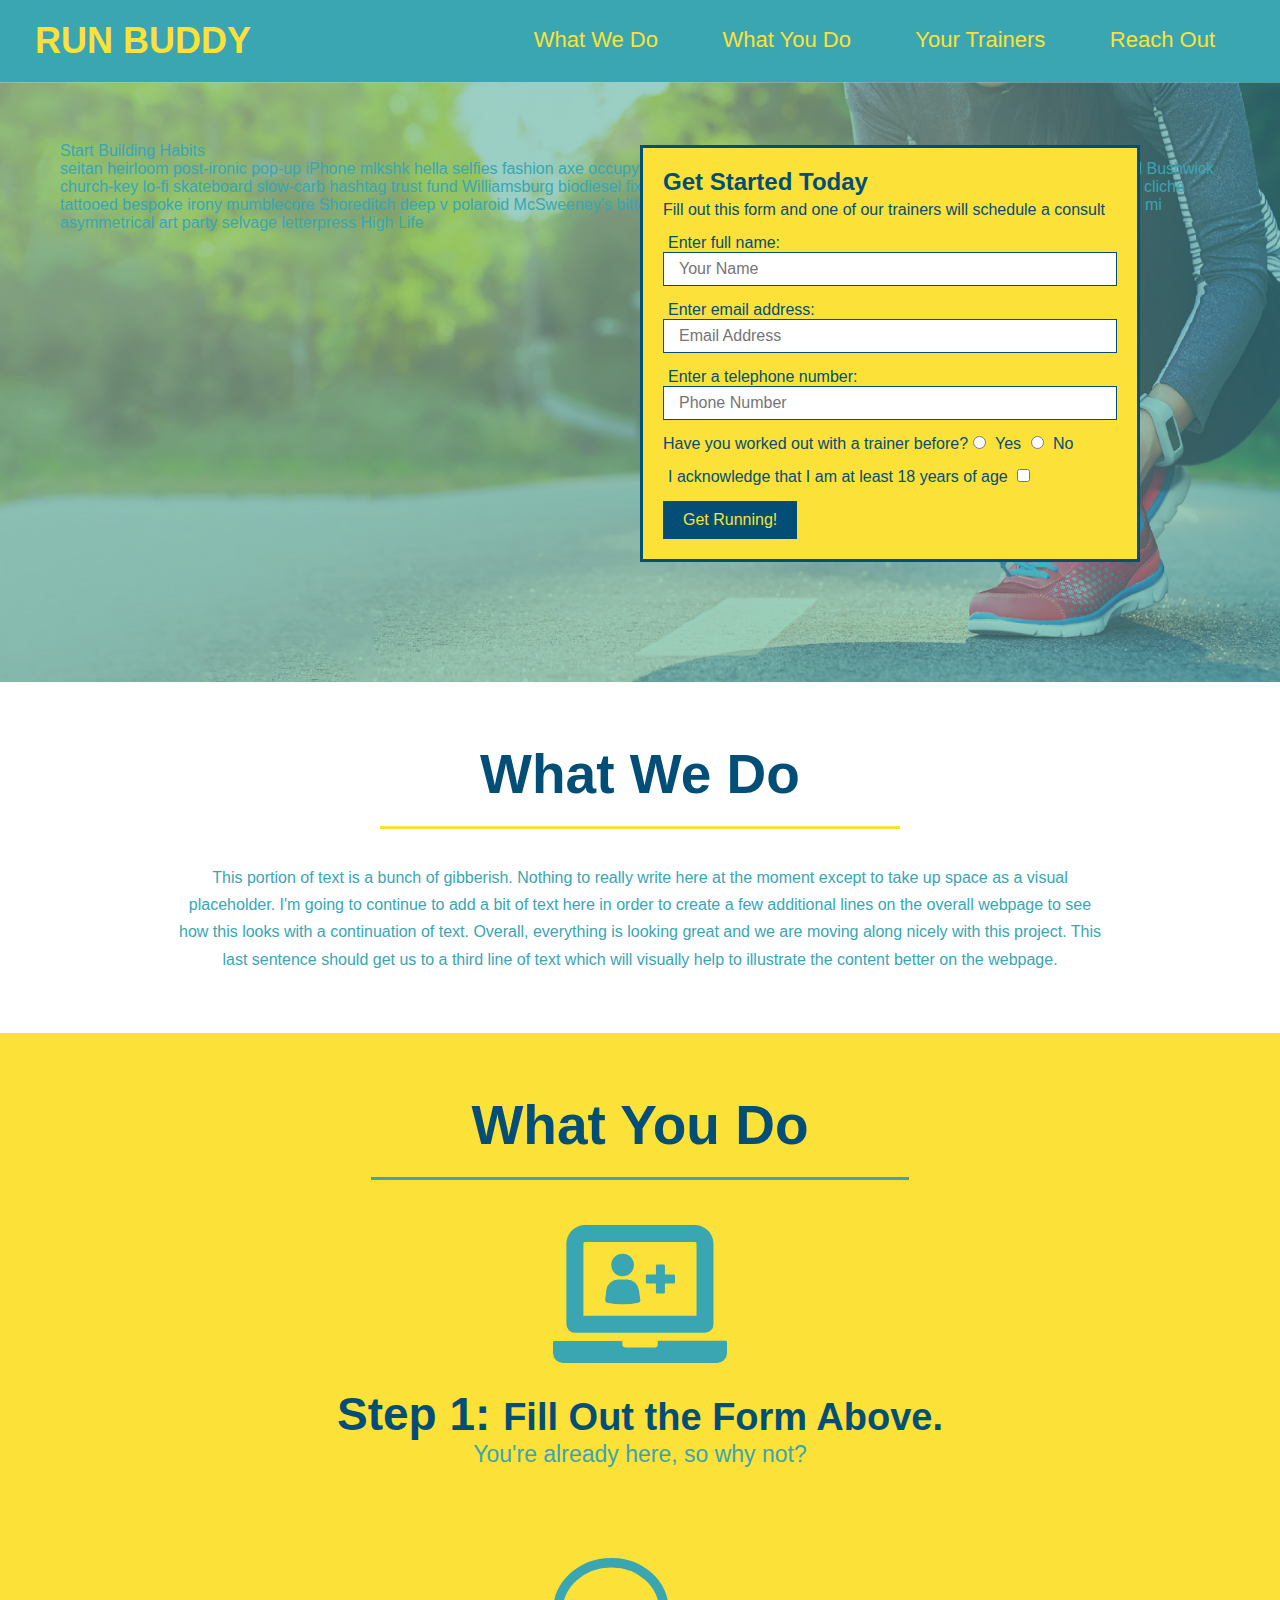
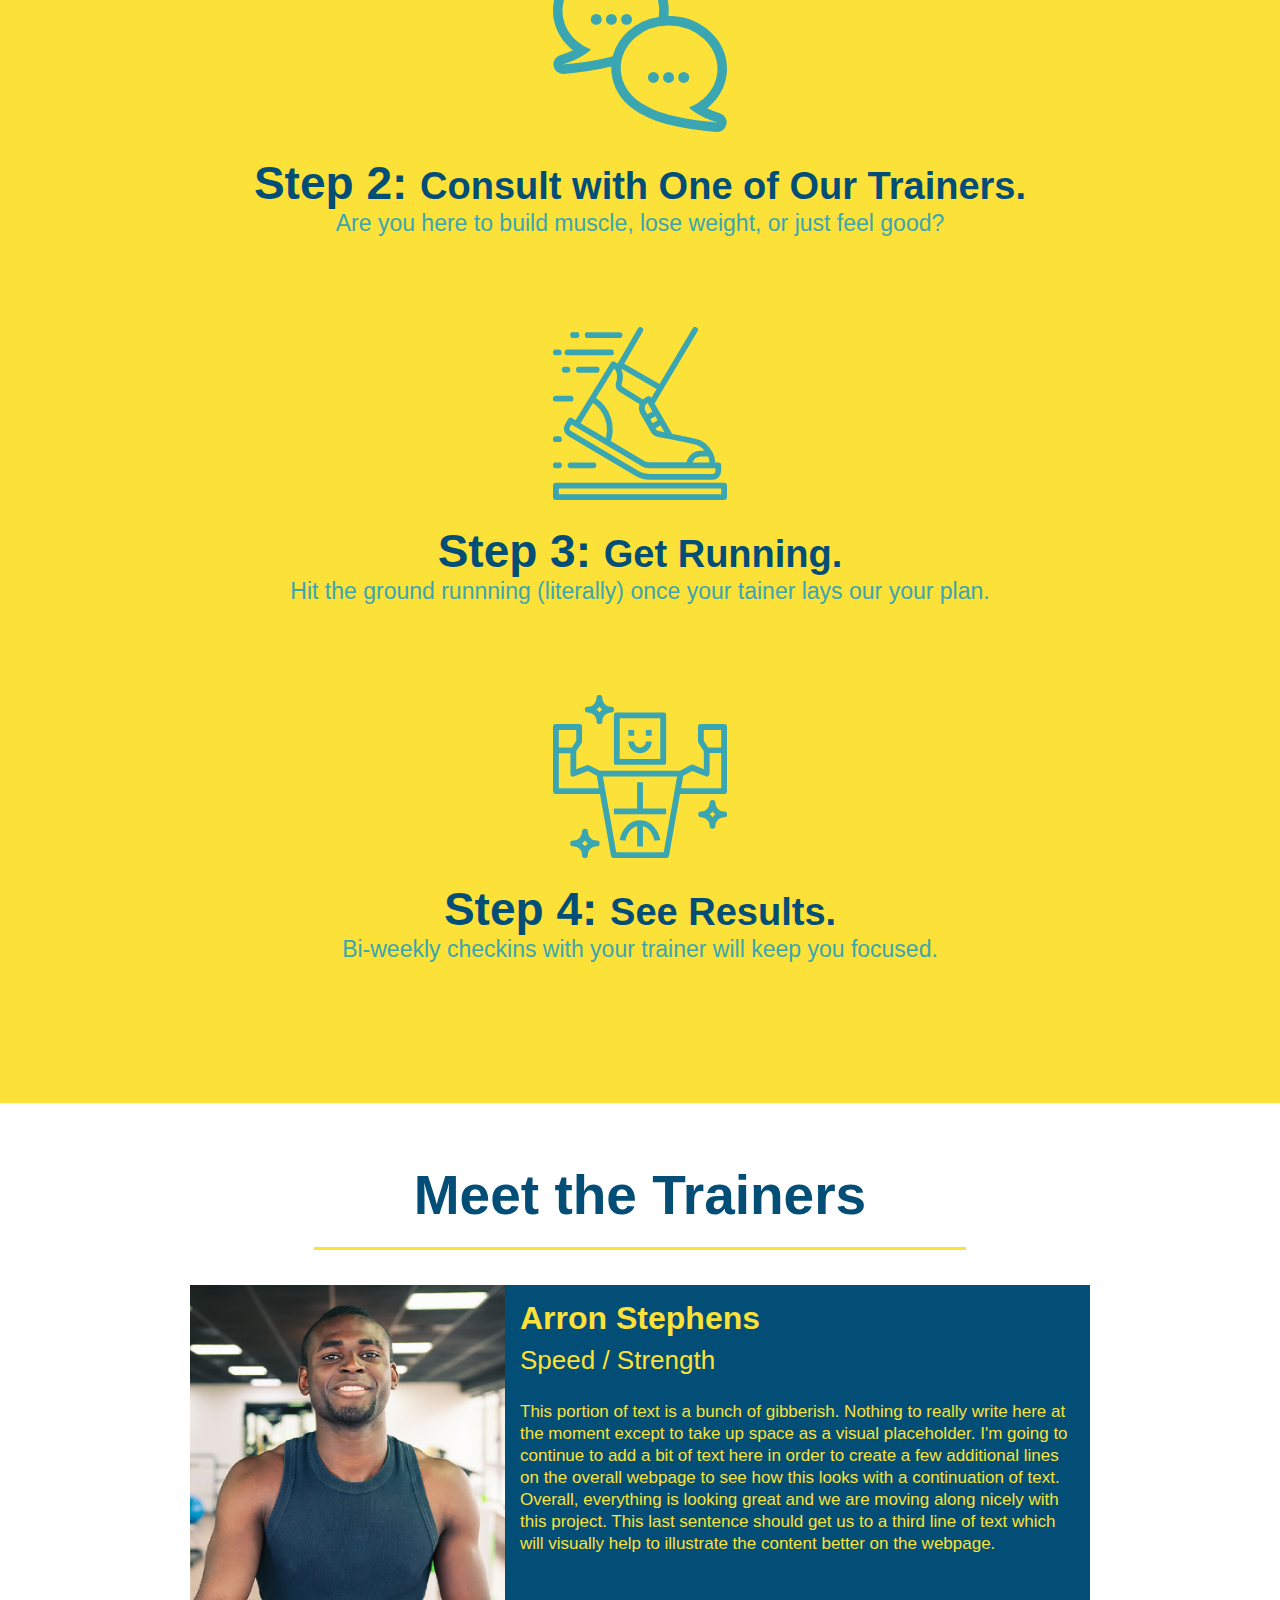
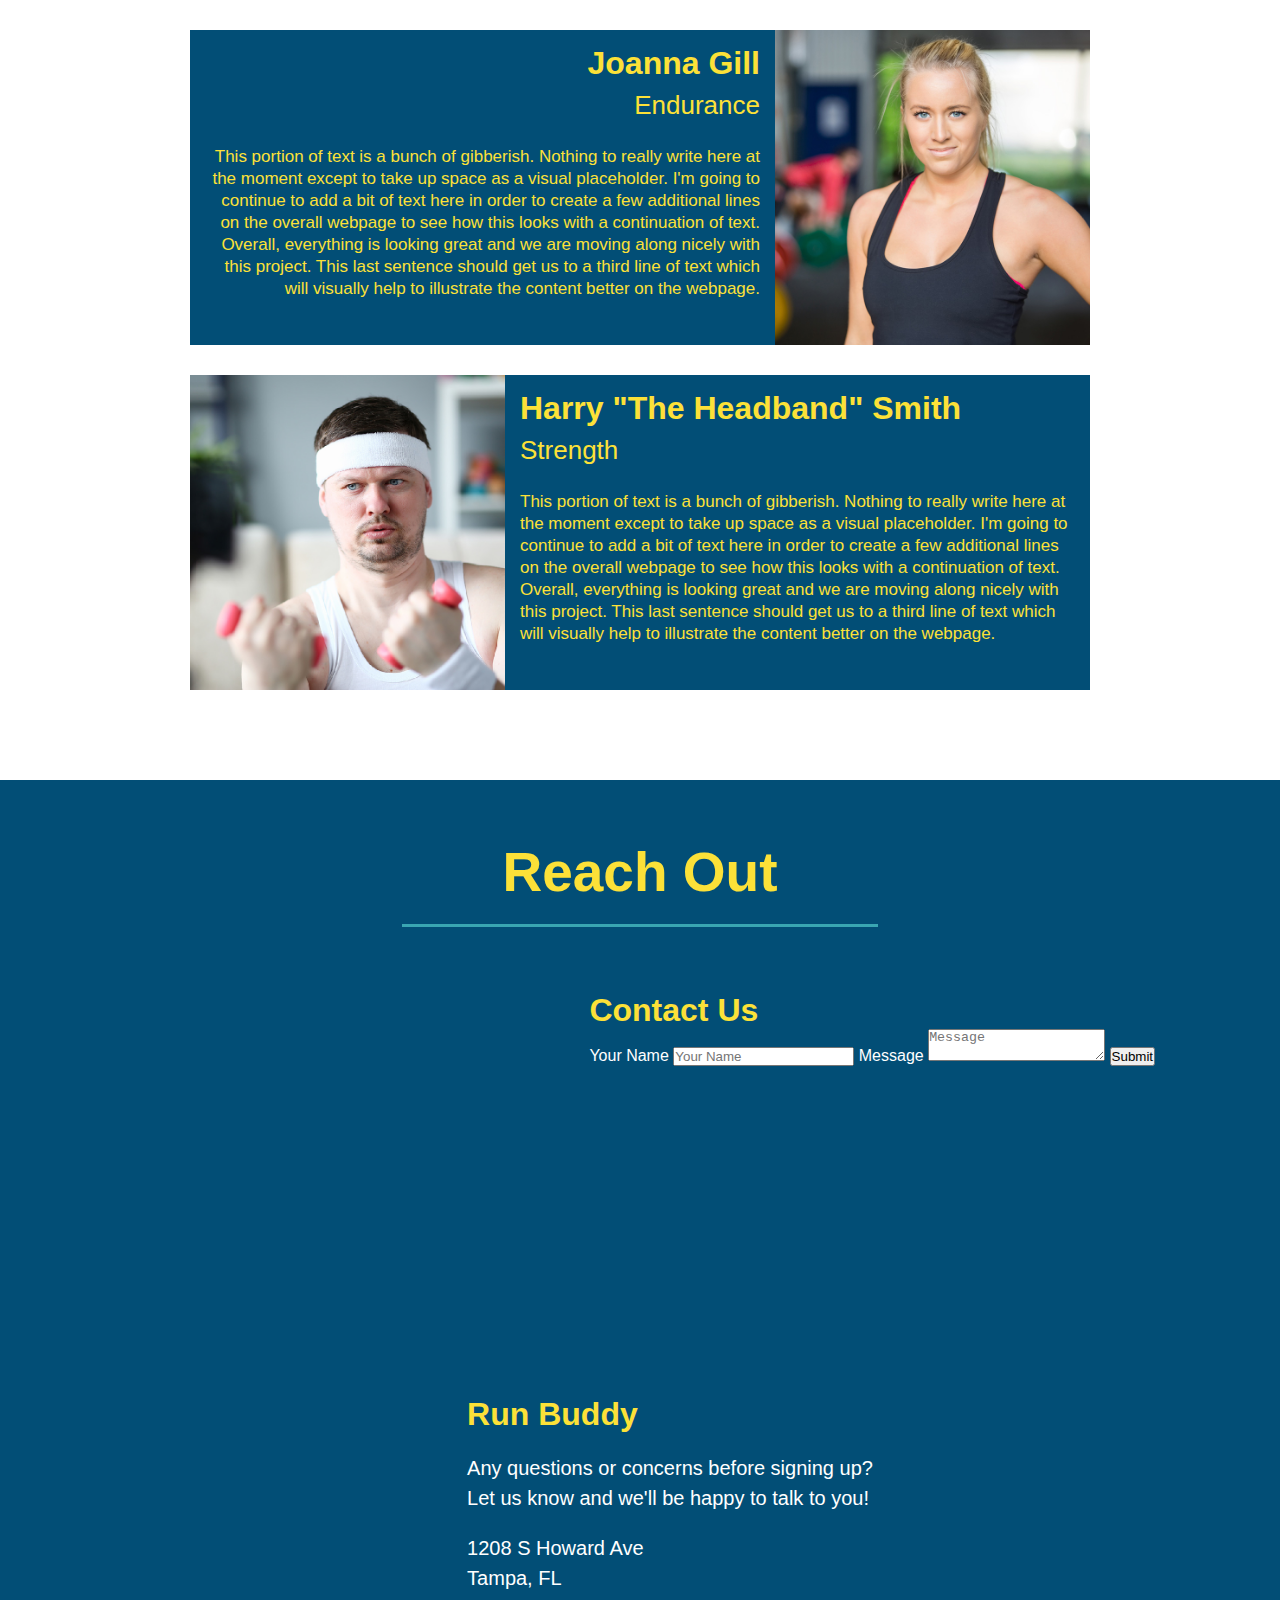
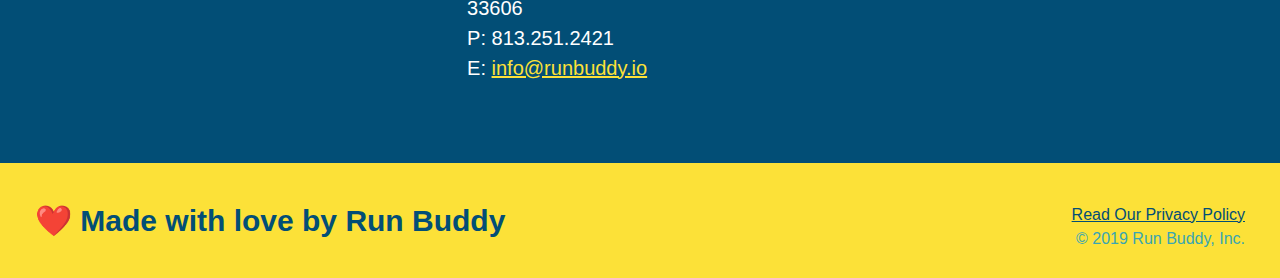
==== index.html @ be16a661 "add contact form" ====
<!DOCTYPE html>
<html lang="en">
 
<head>
    <meta charset="UTF-8"/>
    <title>Run Buddy</title>
    <link rel="stylesheet" href="./assets/css/style.css"/>
</head>
    
<body>
    <!-- navigation -->
    <header>    
        <h1>
            <a href="/">RUN BUDDY</a>
        </h1>
        <nav>
            <!-- Unordered list element -->
            <ul>
                <!-- List item element-->
                <li>
                    <!-- Anchor element-->
                    <a href="#what-we-do">What We Do</a>
                </li>
                <li>
                    <a href="#what-you-do">What You Do</a>
                </li>
                <li>
                    <a href="#your-trainers">Your Trainers</a>
                </li>
                <li>
                    <a href="#reach-out">Reach Out</a>
                </li>
            </ul>
        </nav>
    </header>

    <!-- hero/jumbotron -->
    <section class="hero">
        <div class="hero-cta"
        <h2>Start Building Habits</h2>
        <p>seitan heirloom post-ironic pop-up iPhone mlkshk hella selfies fashion axe occupy readymade put a bird on it messenger bag Wes Anderson Schlitz plaid Bushwick church-key lo-fi skateboard slow-carb hashtag trust fund Williamsburg biodiesel fixie farm-to-table 8-bit banjo XOXO Banksy chillwave bicycle rights retro cliche tattooed bespoke irony mumblecore Shoreditch deep v polaroid McSweeney's bitters cray gentrify tofu Marfa you probably haven't heard of them yr banh mi asymmetrical art party selvage letterpress High Life
        </p>
        </div>
        <div class="hero-form">
            <h3>Get Started Today</h3>
            <p>Fill out this form and one of our trainers will schedule a consult</p>
        <!-- Add form element-->
        <form>
            <label for="name">Enter full name:</label>
            <input type="text" placeholder="Your Name" name="name" id="name" class="form-input"/>
            <label for="email">Enter email address:</label>
            <input type="email" placeholder="Email Address" name="email" id="email" class="form-input"/>
            <label for="phone">Enter a telephone number:</label>
            <input type="tel" placeholder="Phone Number" name="phone" id="phone" class="form-input"/>
            <p>
                Have you worked out with a trainer before?
                <input type="radio" name="trainer-confirm" id="trainer-yes" />
                <label for="trainer-yes">Yes</label>
                <input type="radio" name="trainer-confirm" id="trainer-no" />
                <label for="trainer-no">No</label> 
            </p>
            <p>
                <label for="checkbox" >
                I acknowledge that I am at least 18 years of age
                </label>
                <input type="checkbox" name="age-confirm" id="checkbox" />
            </p>
            <button type="submit">
                Get Running!
            </button>
        </form>
        </div>
    </section>
    <!-- end hero -->

    <!-- "what we do" section -->
    <section id="what-we-do" class="intro">
        <h2 class="section-title primary-border">What We Do</h2>
        <p>
            This portion of text is a bunch of gibberish. Nothing to really write here at the moment except to take up space as a visual placeholder. I'm going to continue to add a bit of text here in order to create a few additional lines on the overall webpage to see how this looks with a continuation of text. Overall, everything is looking great and we are moving along nicely with this project. This last sentence should get us to a third line of text which will visually help to illustrate the content better on the webpage.
        </p>
    </section>

    <!-- "what you do" section-->
    <section id="what-you-do" class="steps">
        <h2 class="section-title secondary-border">What You Do</h2>

        <div>
            <img src="./assets/images/step-1.svg" alt="" />
            <h3>Step 1: <span>Fill Out the Form Above.</span></h3>
            <p>You're already here, so why not?</p>
        </div>

        <div>
            <img src="./assets/images/step-2.svg" alt="" />
            <h3>Step 2: <span>Consult with One of Our Trainers.</span></h3>
            <p>Are you here to build muscle, lose weight, or just feel good?</p> 
        </div>

        <div>
            <img src="./assets/images/step-3.svg" alt="" />
            <h3>Step 3: <span>Get Running.</span></h3>
            <p>Hit the ground runnning (literally) once your tainer lays our your plan.</p>
        </div>

        <div>
            <img src="./assets/images/step-4.svg" alt="" />
            <h3>Step 4: <span>See Results.</span></h3>
            <p>Bi-weekly checkins with your trainer will keep you focused.</p>
        </div>
    </section>

    <!-- "meet the trainers" section-->
    <section id="your-trainers" class="trainers">
        <h2 class="section-title primary-border">Meet the Trainers</h2>
    <!-- trainer 1 bio -->
        <article class="trainer">
            <img src="./assets/images/trainer-1.jpg" alt="Arron Stephens in his workout clothes, ready to pump iron" />
            <div class="trainer-bio text-left">
                <h3>Arron Stephens</h3>
                <h4>Speed / Strength</h4>
                <p>
                    This portion of text is a bunch of gibberish. Nothing to really write here at the moment except to take up space as a visual placeholder. I'm going to continue to add a bit of text here in order to create a few additional lines on the overall webpage to see how this looks with a continuation of text. Overall, everything is looking great and we are moving along nicely with this project. This last sentence should get us to a third line of text which will visually help to illustrate the content better on the webpage. 
                </p>
            </div>
        </article>

    <!-- trainer 2 bio -->
        <article class="trainer">
            <div class="trainer-bio text-right">
                <h3>Joanna Gill</h3>
                <h4>Endurance</h4>
                <p> This portion of text is a bunch of gibberish. Nothing to really write here at the moment except to take up space as a visual placeholder. I'm going to continue to add a bit of text here in order to create a few additional lines on the overall webpage to see how this looks with a continuation of text. Overall, everything is looking great and we are moving along nicely with this project. This last sentence should get us to a third line of text which will visually help to illustrate the content better on the webpage.</p>
            </div>
            <img src="./assets/images/trainer-2.jpg">
        </article>

    <!-- trainer 3 bio -->
        <article class="trainer">
            <img src="./assets/images/trainer-3.jpg" alt="Harry Smith wearing a handband and lifting comically small weights">
            <div class="trainer-bio text-left">
                <h3>Harry "The Headband" Smith</h3>
                <h4>Strength</h4>
                <p> This portion of text is a bunch of gibberish. Nothing to really write here at the moment except to take up space as a visual placeholder. I'm going to continue to add a bit of text here in order to create a few additional lines on the overall webpage to see how this looks with a continuation of text. Overall, everything is looking great and we are moving along nicely with this project. This last sentence should get us to a third line of text which will visually help to illustrate the content better on the webpage.</p>
            </div>
        </article>
    </section>

    <!-- "reach out" section-->
    <section id="reach-out" class="contact">
        <h2 class="section-title secondary-border">Reach Out</h2>
        <div class="contact-info">
            <iframe src="https://www.google.com/maps/embed?pb=!1m18!1m12!1m3!1d3525.0338496891472!2d-82.48504048459861!3d27.931607522206672!2m3!1f0!2f0!3f0!3m2!1i1024!2i768!4f13.1!3m3!1m2!1s0x88c2c36776c70529%3A0xa227de3eb98b5024!2sBern&#39;s%20Steak%20House!5e0!3m2!1sen!2sus!4v1646258053526!5m2!1sen!2sus"
            style="border:0;"
            allowfullscreen=""
            loading="lazy">
            </iframe>
        <div class="contact-form"> 
            <h3>Contact Us</h3>
            <form>
                <label for="contact-name">Your Name</label>
                <input type="text" id="contact-name" placeholder="Your Name" />

                <label for="contact-message"> Message</label>
                <textarea id="contact-message" placeholder="Message"></textarea>

                <button type="submit">Submit</button>
            </form>
        </div>
            <div>
                <h3>Run Buddy</h3>
                <p>
                Any questions or concerns before signing up?
                 <br />
                Let us know and we'll be happy to talk to you!
                </p>
                <address>
                1208 S Howard Ave <br />
                Tampa, FL <br />
                33606 <br />
                P: 813.251.2421 <br />
                E: <a href="mailto:info@runbuddy.io">info@runbuddy.io</a>
                </address>
            </div>
        </div>
    </section>

    <!-- footer -->
    <footer>
        <h2>❤️ Made with love by Run Buddy</h2>
        <div>
            <a href="./privacy-policy.html"> Read Our Privacy Policy</a><br />
            &copy; 2019 Run Buddy, Inc.
        </div>
    </footer> 
</body>

</html>
---- assets/css/style.css ----
* {
    margin: 0;
    padding: 0;
    box-sizing: border-box;
}

body {
    /* more on this crazy alphanumerical value in a minute! */
    color: #39a6b2;
    font-family: Helvetica, Arial, sans-serif;
  }

  /* apply styles to <header> */
header {
    padding: 20px 35px;
    background-color: #39a6b2;
  }

header h1 {
    font-weight: bold;
    font-size: 36px;
    color: #fce138;
    margin: 0;
    display: inline;
}

header a {
    text-decoration: none;
    color: #fce138;
}

header nav {
    float: right;
    margin: 7px 0;
}

header nav ul li {
    display: inline;
}

header nav ul li a {
    margin: 0 30px;
    font-weight: lighter;
    font-size: 22px;
}

footer {
    background: #fce138;
    width: 100%;
    padding: 40px 35px;
}

footer h2 {
    display: inline;
    color: #024e76;
    font-size: 30px;
    margin: 0
}

footer div {
    float: right;
    line-height: 1.5;
    text-align: right;
}

footer a {
    color: #024e76;
}

section {
    padding: 60px;
}

/* Hero Style Start */
.hero {
    background-image: url(../images/hero-bg.jpg);
    height: 600px;
    background-size: cover;
    background-position: center;
    position: relative;
}

.hero-form {
    background-color: #fce138;
    padding: 20px;
    color: #024e76;
    width: 500px;
    border: solid 3px #024e76;
    position: absolute;
    bottom: 120px;
    right: 140px;
}

.hero-form h3 {
    font-size: 24px;
    margin: 0;
}

.hero-form p {
    margin: 5px 0 15px 0;
}

.form-input {
    border: 1px solid #024e76;
    display: block;
    padding: 7px 15px;
    font-size: 16px;
    color: #024e76;
    width: 100%;
    margin-bottom: 15px;
}

.hero-form label {
    margin: 0 5px;
}

.hero-form button {
    color: #fce138;
    background-color: #024e76;
    border: none;
    padding: 10px 20px;
    font-size: 16px;
}
/* Hero Style End */

/* Section Title Style Start */
.section-title {
    font-size: 55px;
    color: #024e76;
    margin-bottom: 35px;
    padding: 0 100px 20px 100px;
    display: inline-block;
    border-bottom: 3px solid;
}

.primary-border {
    border-color: #fce138;
}

.secondary-border {
    border-color: #39a6b2;
}
/* Section Title Style End */

/* What We Do Style Start */
.intro {
    text-align: center;
}

.intro p {
    line-height: 1.7;
    color: #39a6b2;
    width: 80%;
    font-size: 20 px;
    margin: 0 auto;
}
/* What We Do Style End */

/* What You Do Style Start */
.steps {
    text-align: center;
    background: #fce138;
}

.steps div {
    margin-bottom: 80px;
}

.steps img {
    width: 15%;
    margin: 10px 0;
}

.steps h3 {
    color: #024e76;
    font-size: 46px;
    margin-top: 10px;
}

.steps p {
    color: #39a6b2;
    font-size: 23px;
}

.steps span {
    font-size: 38px;
}
/* What You Do Style End */

/* Meet the Trainers Style Start */
.trainers {
    text-align: center;
}

.trainer {
    width: 900px;
    margin: 0 auto 30px auto;
    background: #024e76;
    color: #fce138;
    overflow: auto;
}

.trainer img {
    width: 35%;
    float: left;
}

.trainer-bio {
    padding: 15px;
    float: left;
    width: 65%;
}

.text-left {
    text-align: left;
}

.text-right {
    text-align: right;
}

.trainer-bio h3 {
    font-size: 32px;
    margin-bottom: 8px;
}

.trainer-bio h4 {
    font-weight: lighter;
    font-size: 26px;
    margin-bottom: 25px;
}

.trainer-bio p {
    font-size: 17px;
    line-height: 1.3;
}
/* Meet the Trainers Style End */

/* Reach Out Styles Start */
.contact {
    text-align: center;
    background: #024e76;
}
.contact h2 {
    color: #fce138;
}

.contact-info iframe {
    width: 400px;
    height: 400px;
}

.contact-info div {
    width: 410 px;
    display: inline-block;
    vertical-align: top;
    text-align: left;
    margin: 30px 0 0 60px;
    color: white;
}

.contact-info h3 {
    color: #fce138;
    font-size: 32px;
}

.contact-info p, .contact-info address {
    margin: 20px 0;
    line-height: 1.5;
    font-size: 20px;
    font-style: normal;
}

.contact-info a {
    color: #fce138;
}
/* Reach Out Styles End */
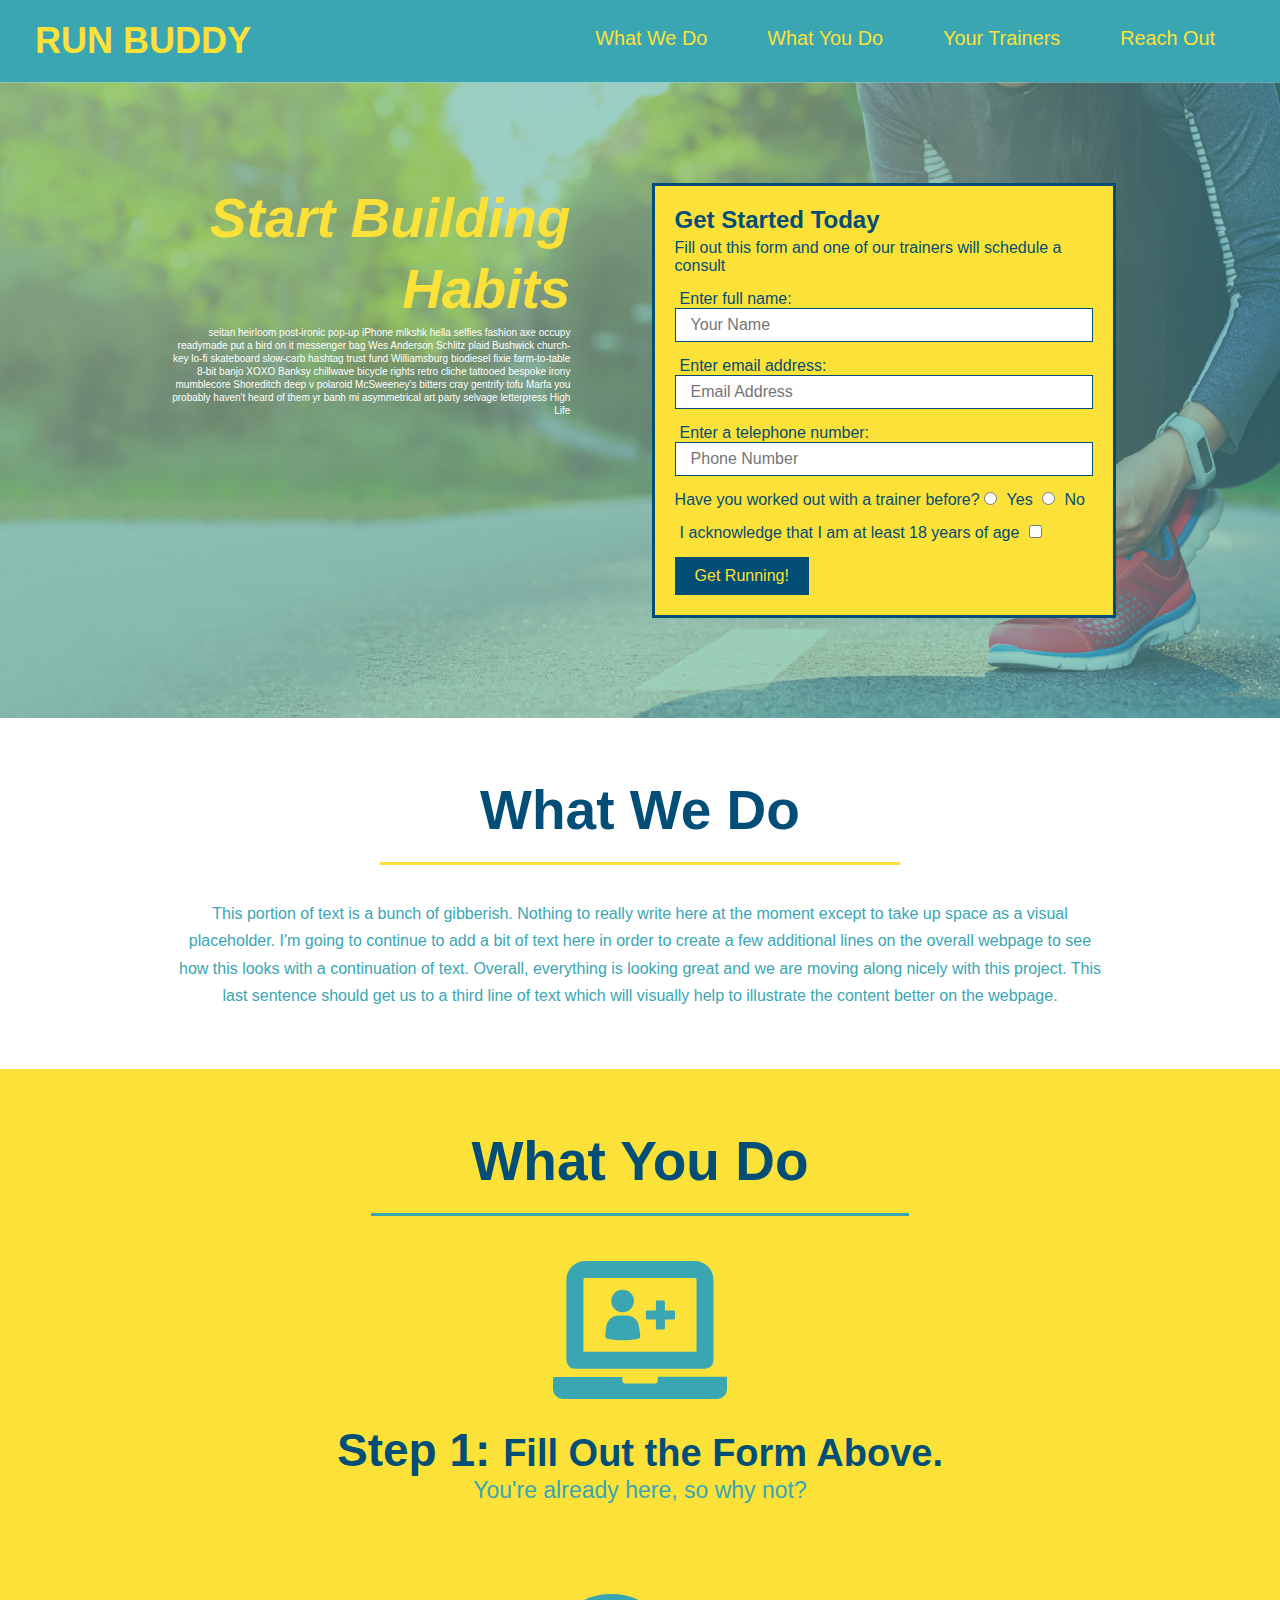
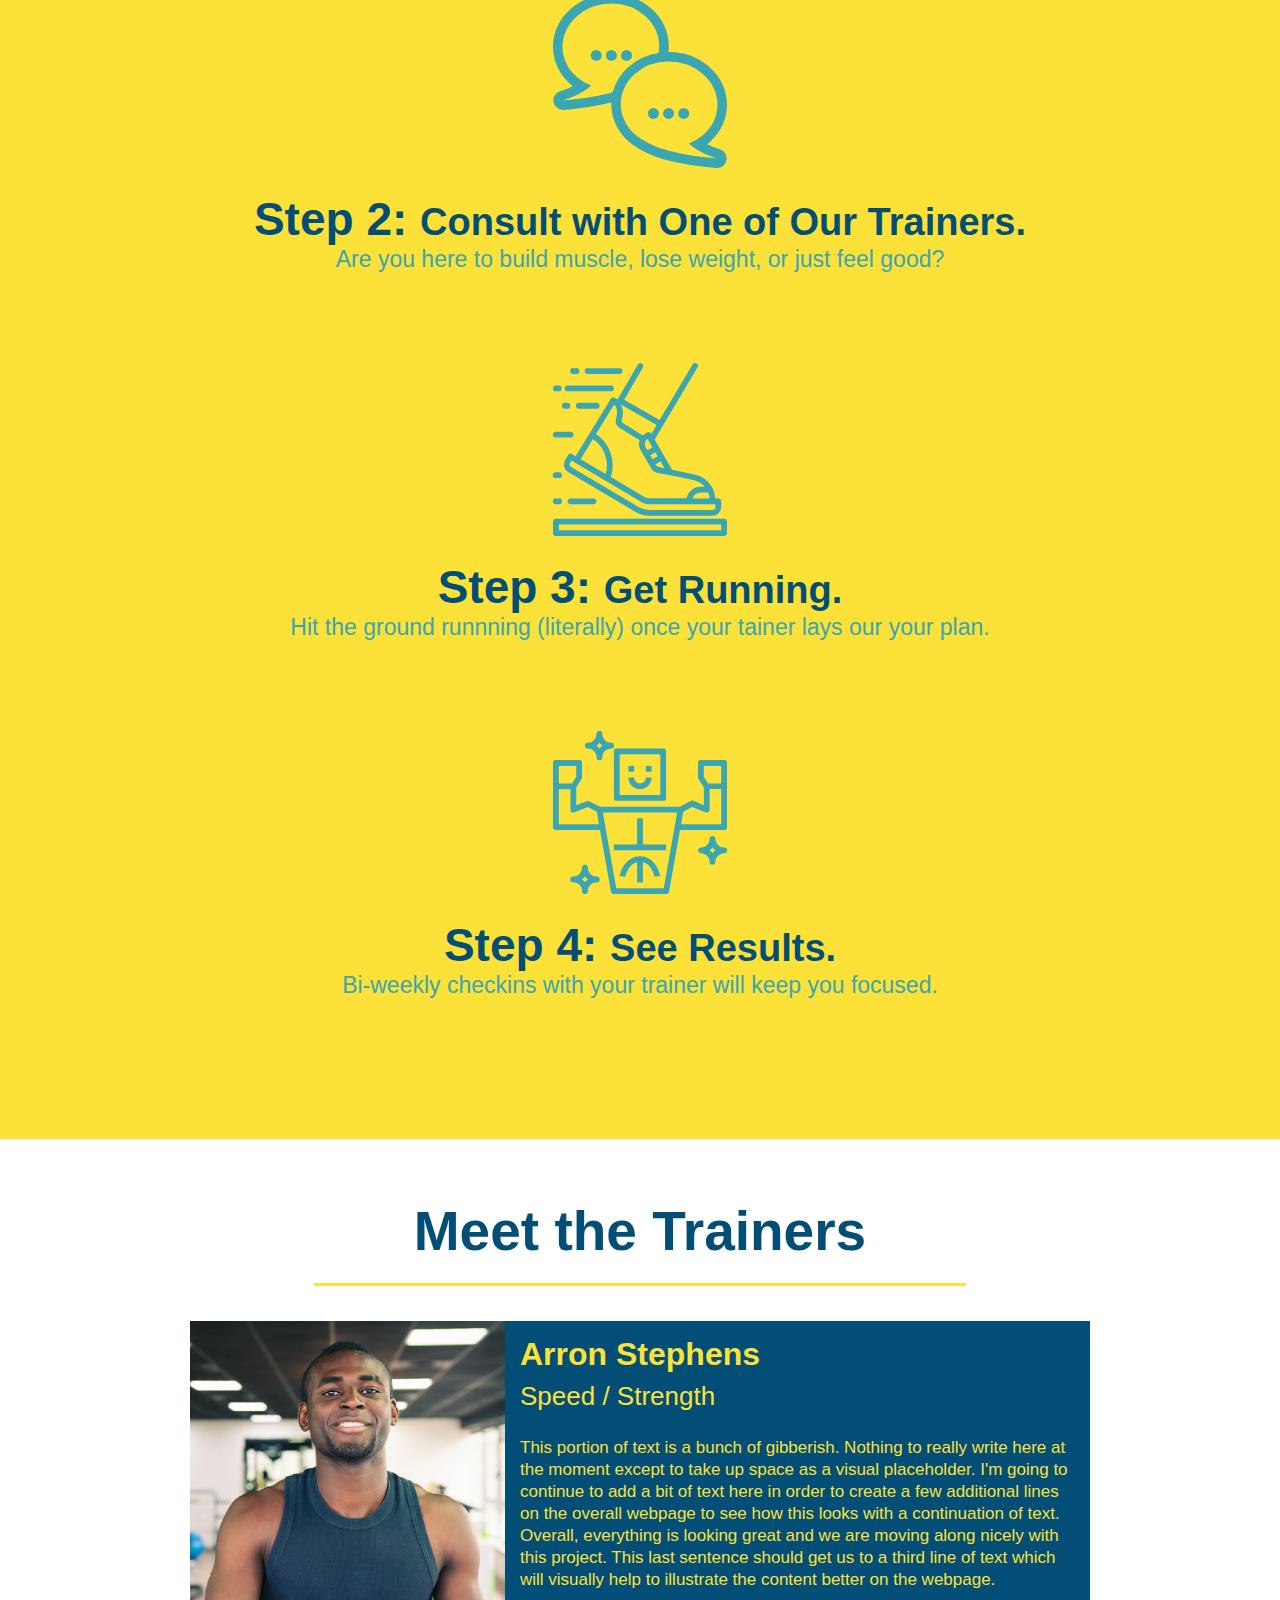
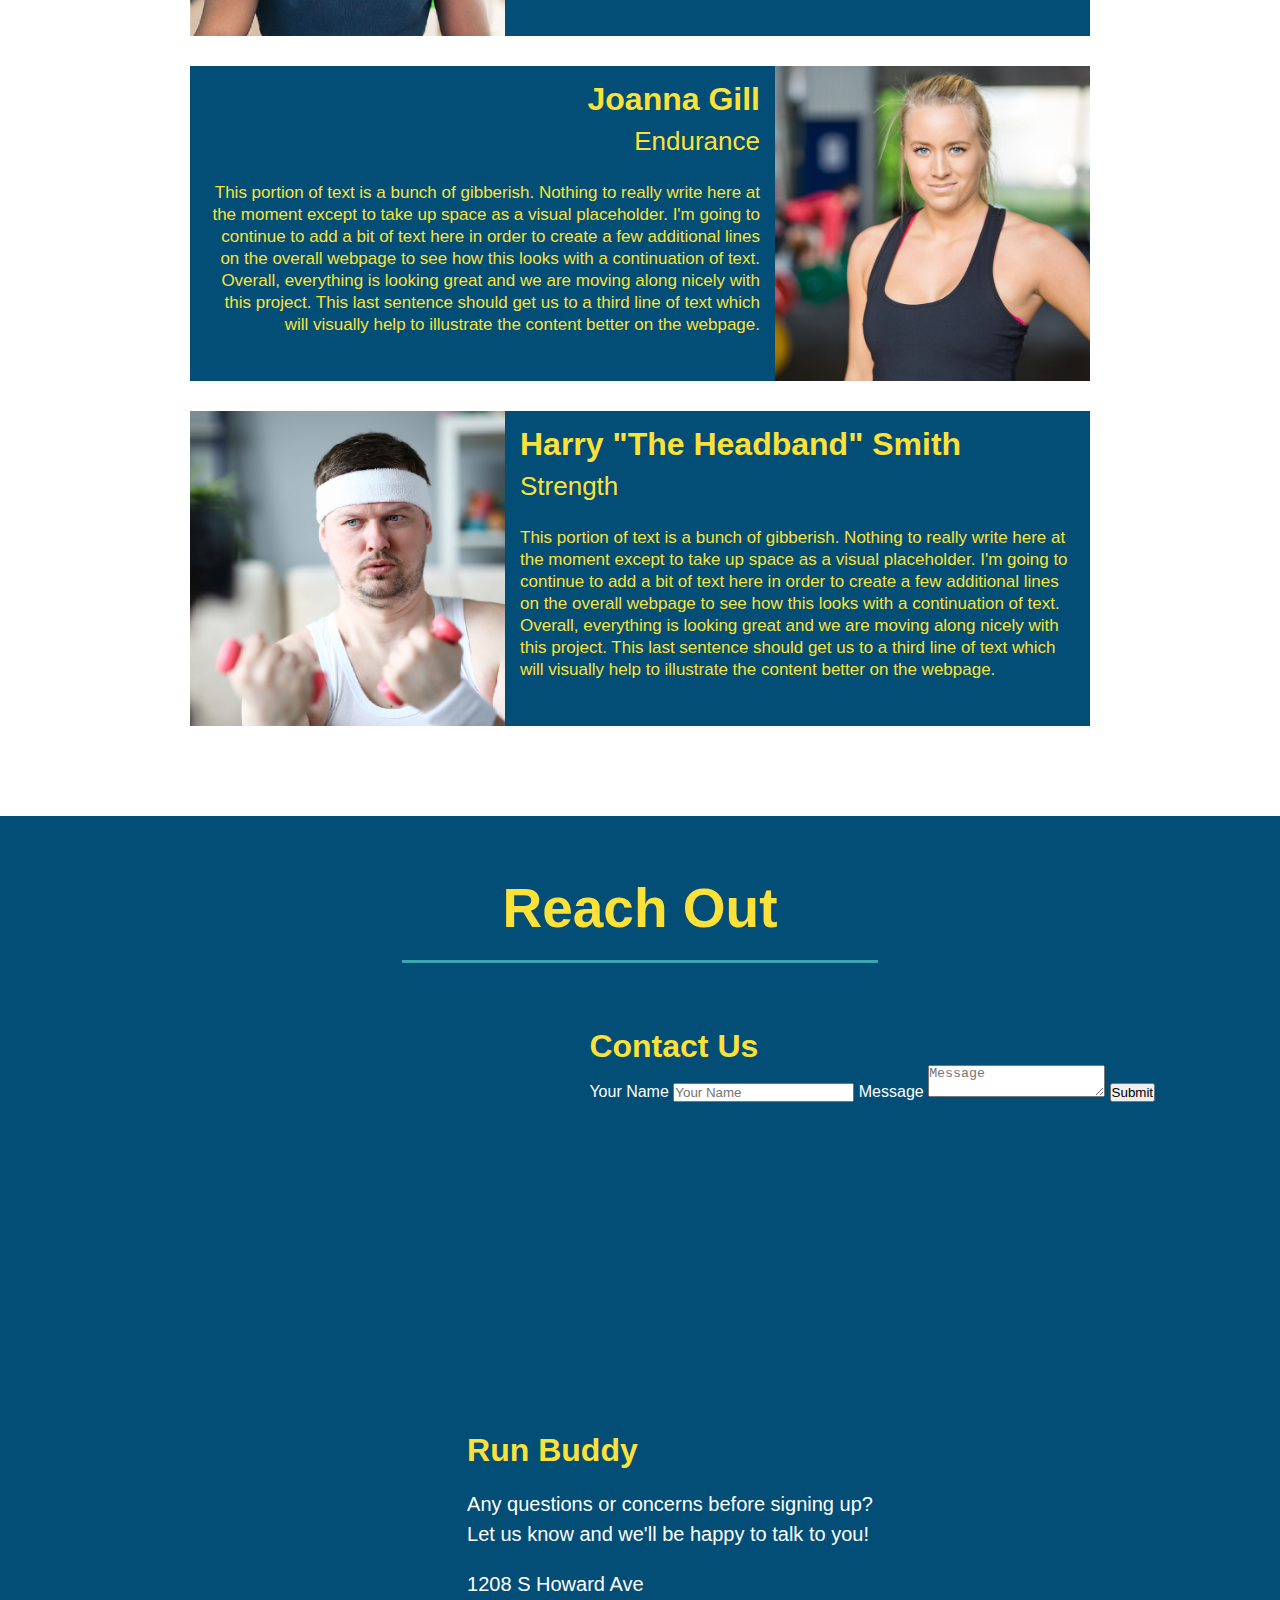
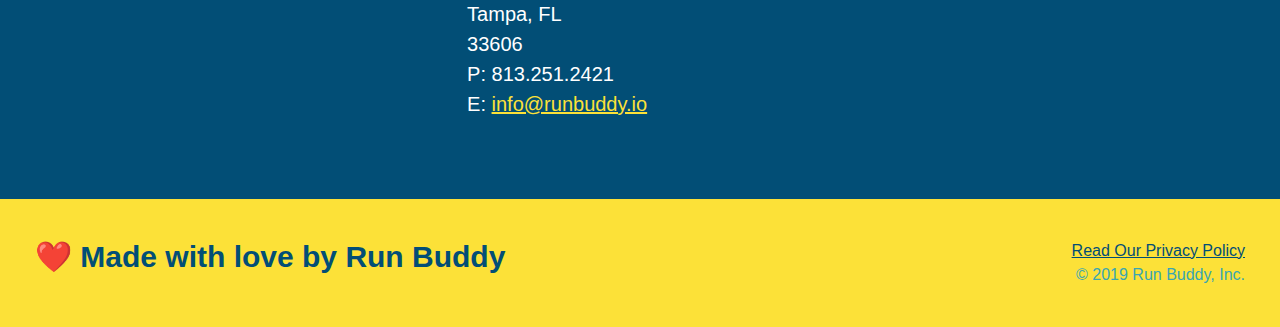
==== commit c20d8efa: "add flexbox to the hero" ====
--- a/index.html
+++ b/index.html
@@ -36,7 +36,7 @@
 
     <!-- hero/jumbotron -->
     <section class="hero">
-        <div class="hero-cta"
+        <div class="hero-cta">
         <h2>Start Building Habits</h2>
         <p>seitan heirloom post-ironic pop-up iPhone mlkshk hella selfies fashion axe occupy readymade put a bird on it messenger bag Wes Anderson Schlitz plaid Bushwick church-key lo-fi skateboard slow-carb hashtag trust fund Williamsburg biodiesel fixie farm-to-table 8-bit banjo XOXO Banksy chillwave bicycle rights retro cliche tattooed bespoke irony mumblecore Shoreditch deep v polaroid McSweeney's bitters cray gentrify tofu Marfa you probably haven't heard of them yr banh mi asymmetrical art party selvage letterpress High Life
         </p>
--- a/assets/css/style.css
+++ b/assets/css/style.css
@@ -14,6 +14,9 @@
 header {
     padding: 20px 35px;
     background-color: #39a6b2;
+    display: flex;
+    justify-content: space-between;
+    flex-wrap: wrap;
   }
 
 header h1 {
@@ -21,7 +24,6 @@
     font-size: 36px;
     color: #fce138;
     margin: 0;
-    display: inline;
 }
 
 header a {
@@ -30,35 +32,39 @@
 }
 
 header nav {
-    float: right;
     margin: 7px 0;
 }
 
-header nav ul li {
-    display: inline;
+header nav ul {
+    display: flex;
+    flex-wrap: wrap;
+    justify-content: space-between;
+    align-items: center;
+    list-style: none;
 }
 
 header nav ul li a {
     margin: 0 30px;
     font-weight: lighter;
-    font-size: 22px;
+    font-size: 1.55vw;
 }
 
 footer {
     background: #fce138;
     width: 100%;
     padding: 40px 35px;
+    display: flex;
+    justify-content: space-between;
+    flex-wrap: wrap;
 }
 
 footer h2 {
-    display: inline;
     color: #024e76;
     font-size: 30px;
     margin: 0
 }
 
 footer div {
-    float: right;
     line-height: 1.5;
     text-align: right;
 }
@@ -74,21 +80,35 @@
 /* Hero Style Start */
 .hero {
     background-image: url(../images/hero-bg.jpg);
-    height: 600px;
     background-size: cover;
     background-position: center;
-    position: relative;
+    display: flex;
+    justify-content: center;
+    flex-wrap: wrap;
+}
+
+.hero-cta {
+    width: 35%;
+    text-align: right;
+    margin: 3.5%;
+    color: #fff;
+    font-size: 10px;
+    line-height: 1.3;
+}
+
+.hero-cta h2 {
+    font-style: italic;
+    font-size: 55px;
+    color: #fce138;
 }
 
 .hero-form {
     background-color: #fce138;
     padding: 20px;
     color: #024e76;
-    width: 500px;
     border: solid 3px #024e76;
-    position: absolute;
-    bottom: 120px;
-    right: 140px;
+    width: 40%;
+    margin: 3.5%;
 }
 
 .hero-form h3 {
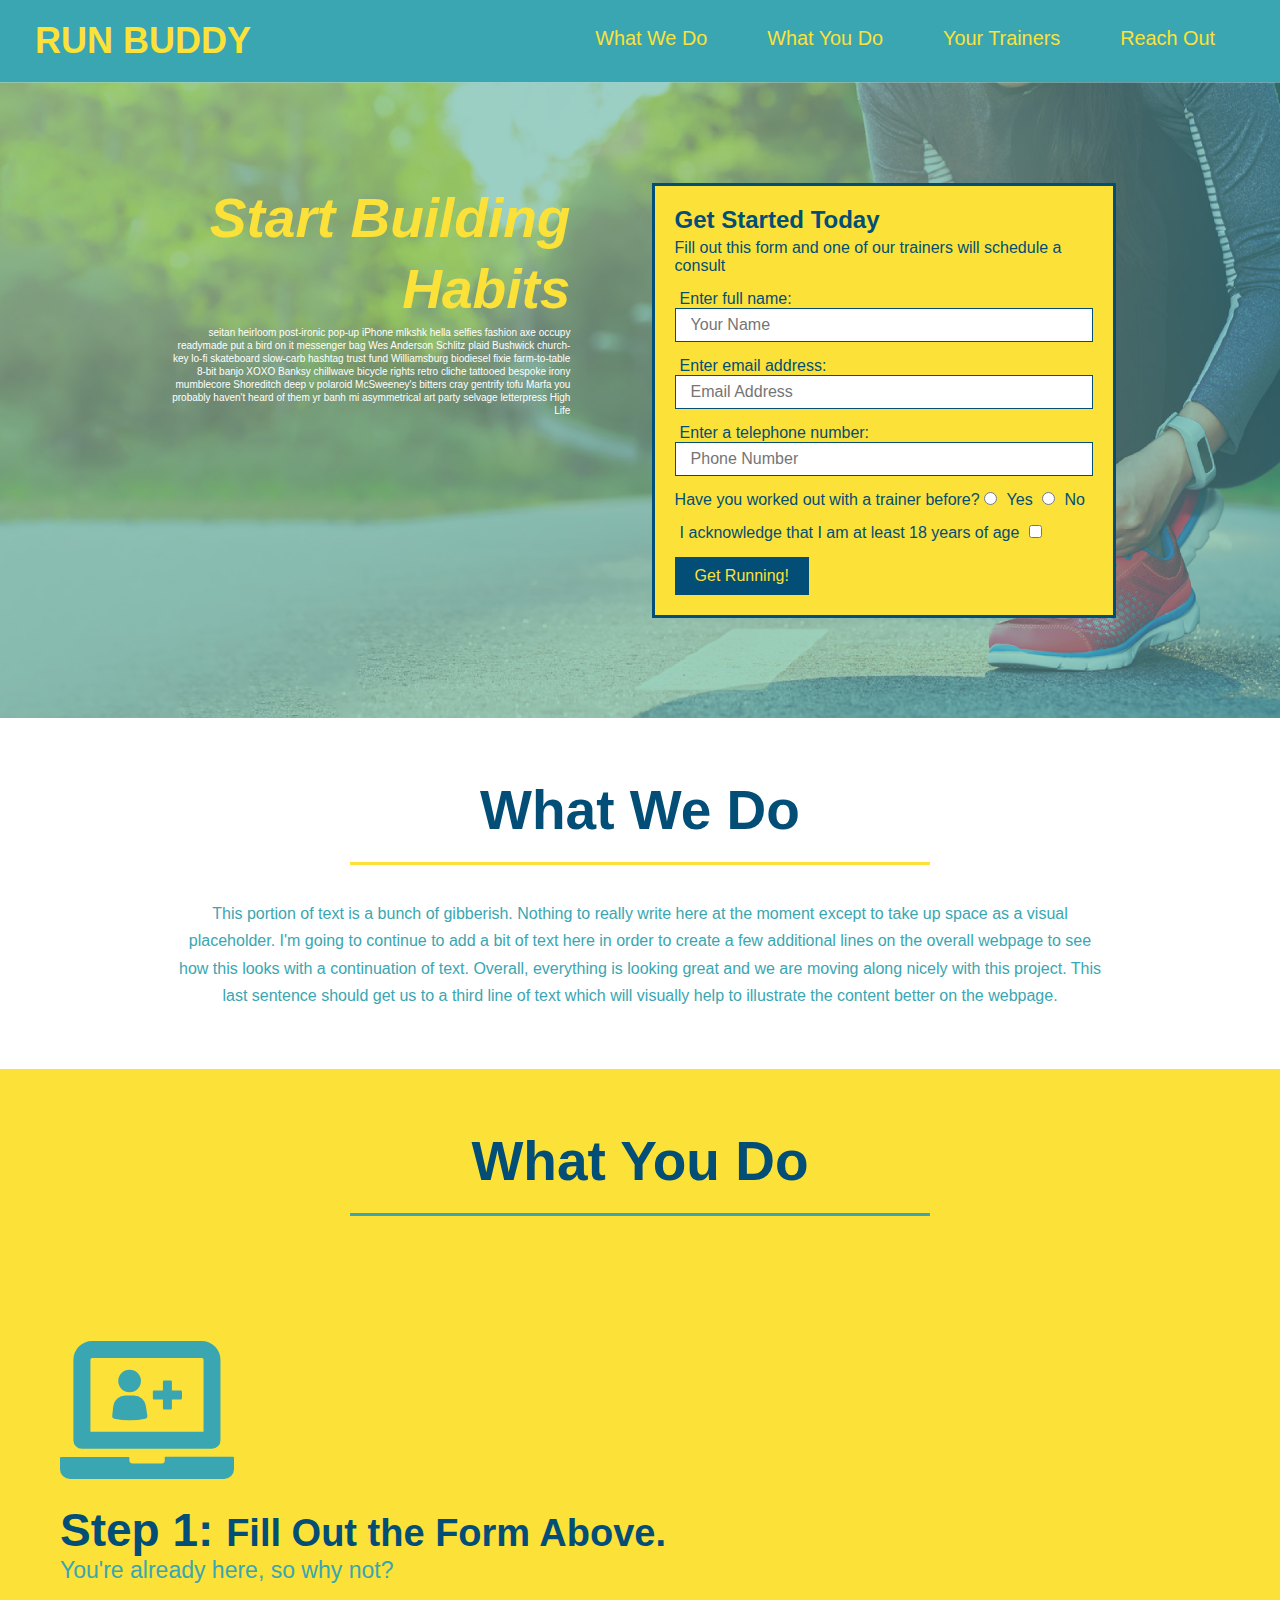
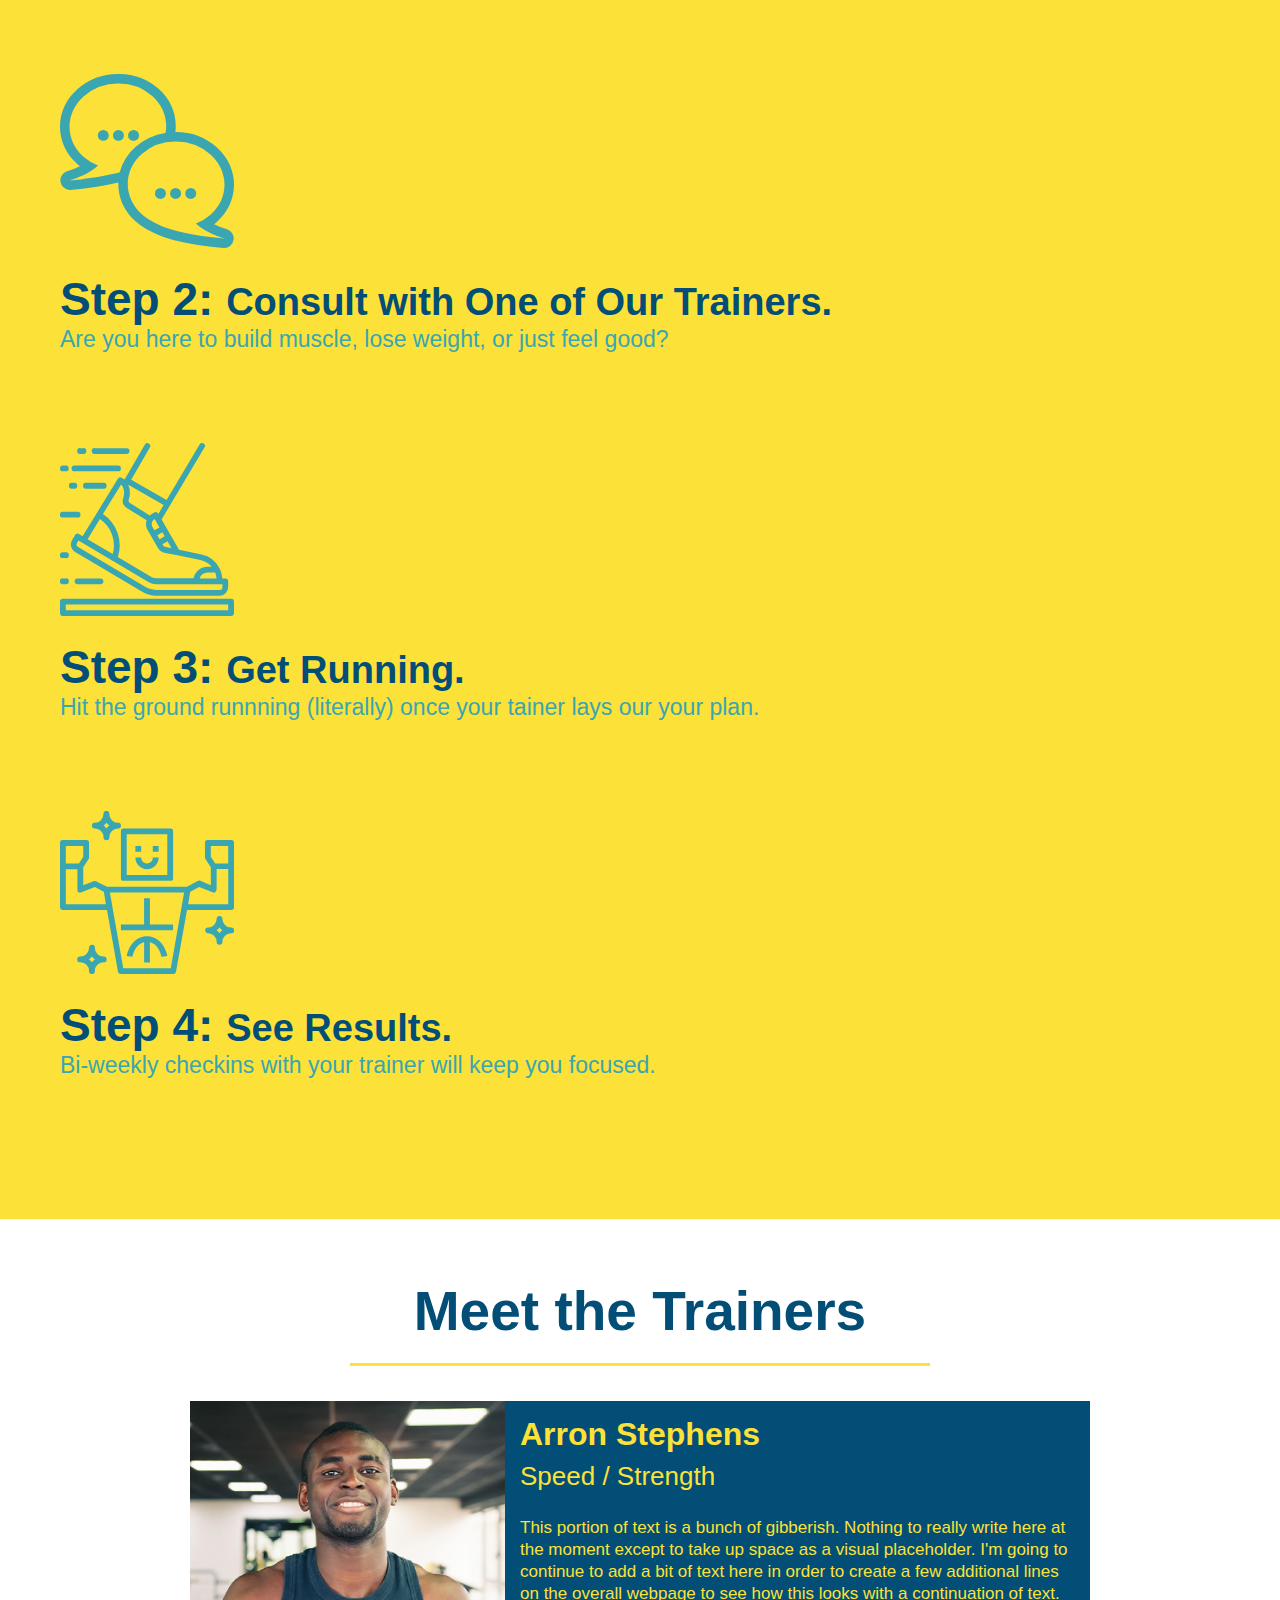
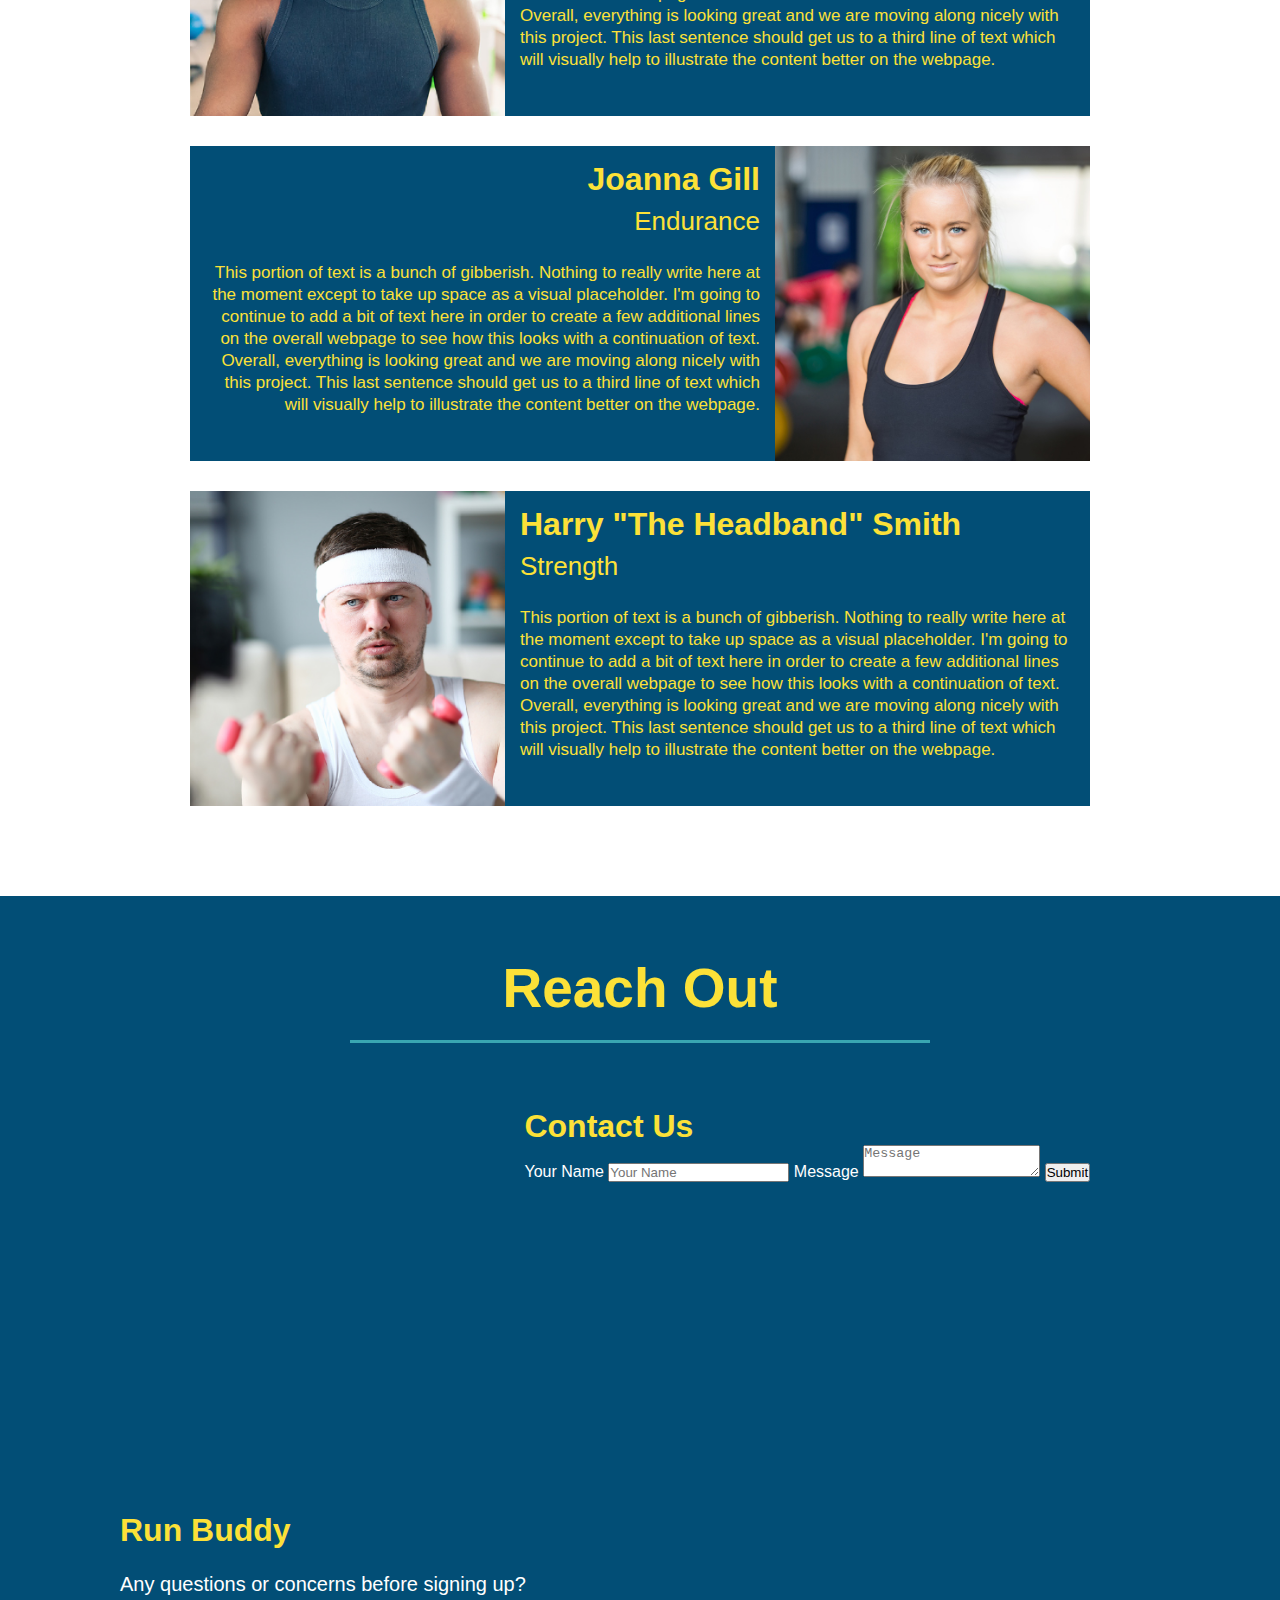
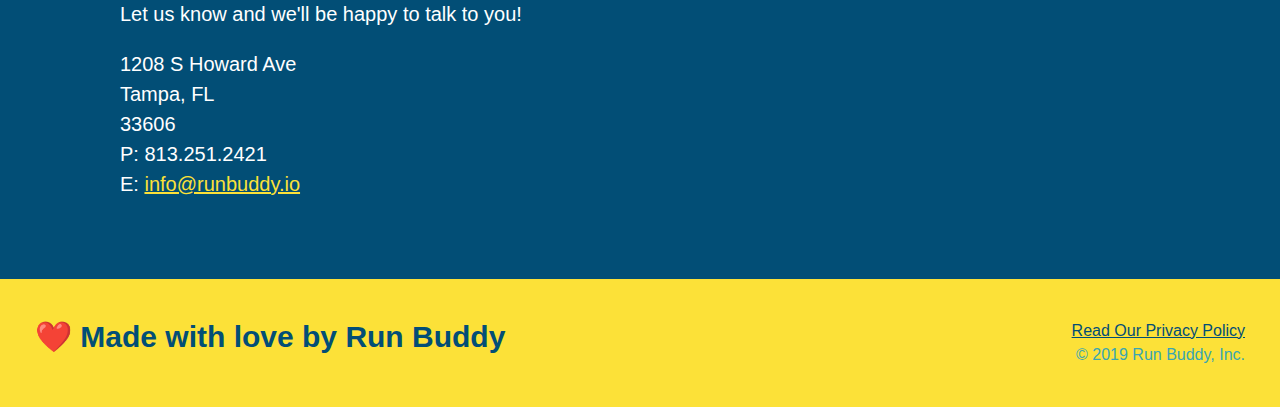
==== commit 210166c1: "added additional flexbox to various section title classes throughout" ====
--- a/index.html
+++ b/index.html
@@ -75,15 +75,21 @@
 
     <!-- "what we do" section -->
     <section id="what-we-do" class="intro">
-        <h2 class="section-title primary-border">What We Do</h2>
-        <p>
+        <div class="flex-row">
+            <h2 class="section-title primary-border">What We Do</h2>
+        </div>
+        <div class="flex-row">
+            <p>
             This portion of text is a bunch of gibberish. Nothing to really write here at the moment except to take up space as a visual placeholder. I'm going to continue to add a bit of text here in order to create a few additional lines on the overall webpage to see how this looks with a continuation of text. Overall, everything is looking great and we are moving along nicely with this project. This last sentence should get us to a third line of text which will visually help to illustrate the content better on the webpage.
-        </p>
+            </p>
+        </div>
     </section>
 
     <!-- "what you do" section-->
     <section id="what-you-do" class="steps">
-        <h2 class="section-title secondary-border">What You Do</h2>
+        <div class="flex-row">
+            <h2 class="section-title secondary-border">What You Do</h2>
+        </div>
 
         <div>
             <img src="./assets/images/step-1.svg" alt="" />
@@ -112,7 +118,10 @@
 
     <!-- "meet the trainers" section-->
     <section id="your-trainers" class="trainers">
-        <h2 class="section-title primary-border">Meet the Trainers</h2>
+        <div class="flex-row">
+            <h2 class="section-title primary-border">Meet the Trainers</h2>
+        </div>
+    
     <!-- trainer 1 bio -->
         <article class="trainer">
             <img src="./assets/images/trainer-1.jpg" alt="Arron Stephens in his workout clothes, ready to pump iron" />
@@ -148,7 +157,9 @@
 
     <!-- "reach out" section-->
     <section id="reach-out" class="contact">
-        <h2 class="section-title secondary-border">Reach Out</h2>
+        <div class="flex-row">
+            <h2 class="section-title secondary-border">Reach Out</h2>
+        </div>
         <div class="contact-info">
             <iframe src="https://www.google.com/maps/embed?pb=!1m18!1m12!1m3!1d3525.0338496891472!2d-82.48504048459861!3d27.931607522206672!2m3!1f0!2f0!3f0!3m2!1i1024!2i768!4f13.1!3m3!1m2!1s0x88c2c36776c70529%3A0xa227de3eb98b5024!2sBern&#39;s%20Steak%20House!5e0!3m2!1sen!2sus!4v1646258053526!5m2!1sen!2sus"
             style="border:0;"
--- a/assets/css/style.css
+++ b/assets/css/style.css
@@ -147,10 +147,11 @@
 .section-title {
     font-size: 55px;
     color: #024e76;
-    margin-bottom: 35px;
-    padding: 0 100px 20px 100px;
-    display: inline-block;
     border-bottom: 3px solid;
+    padding-bottom: 20px;
+    text-align: center;
+    margin: 0 auto 35px auto;
+    width: 50%;
 }
 
 .primary-border {
@@ -163,9 +164,6 @@
 /* Section Title Style End */
 
 /* What We Do Style Start */
-.intro {
-    text-align: center;
-}
 
 .intro p {
     line-height: 1.7;
@@ -173,12 +171,12 @@
     width: 80%;
     font-size: 20 px;
     margin: 0 auto;
+    text-align: center;
 }
 /* What We Do Style End */
 
 /* What You Do Style Start */
 .steps {
-    text-align: center;
     background: #fce138;
 }
 
@@ -208,9 +206,6 @@
 /* What You Do Style End */
 
 /* Meet the Trainers Style Start */
-.trainers {
-    text-align: center;
-}
 
 .trainer {
     width: 900px;
@@ -258,7 +253,6 @@
 
 /* Reach Out Styles Start */
 .contact {
-    text-align: center;
     background: #024e76;
 }
 .contact h2 {
@@ -296,14 +290,18 @@
 }
 /* Reach Out Styles End */
 
-
-
-
-
-
-
-
-
-
-
-
+.flex-row {
+    display: flex;
+}
+
+
+
+
+
+
+
+
+
+
+
+
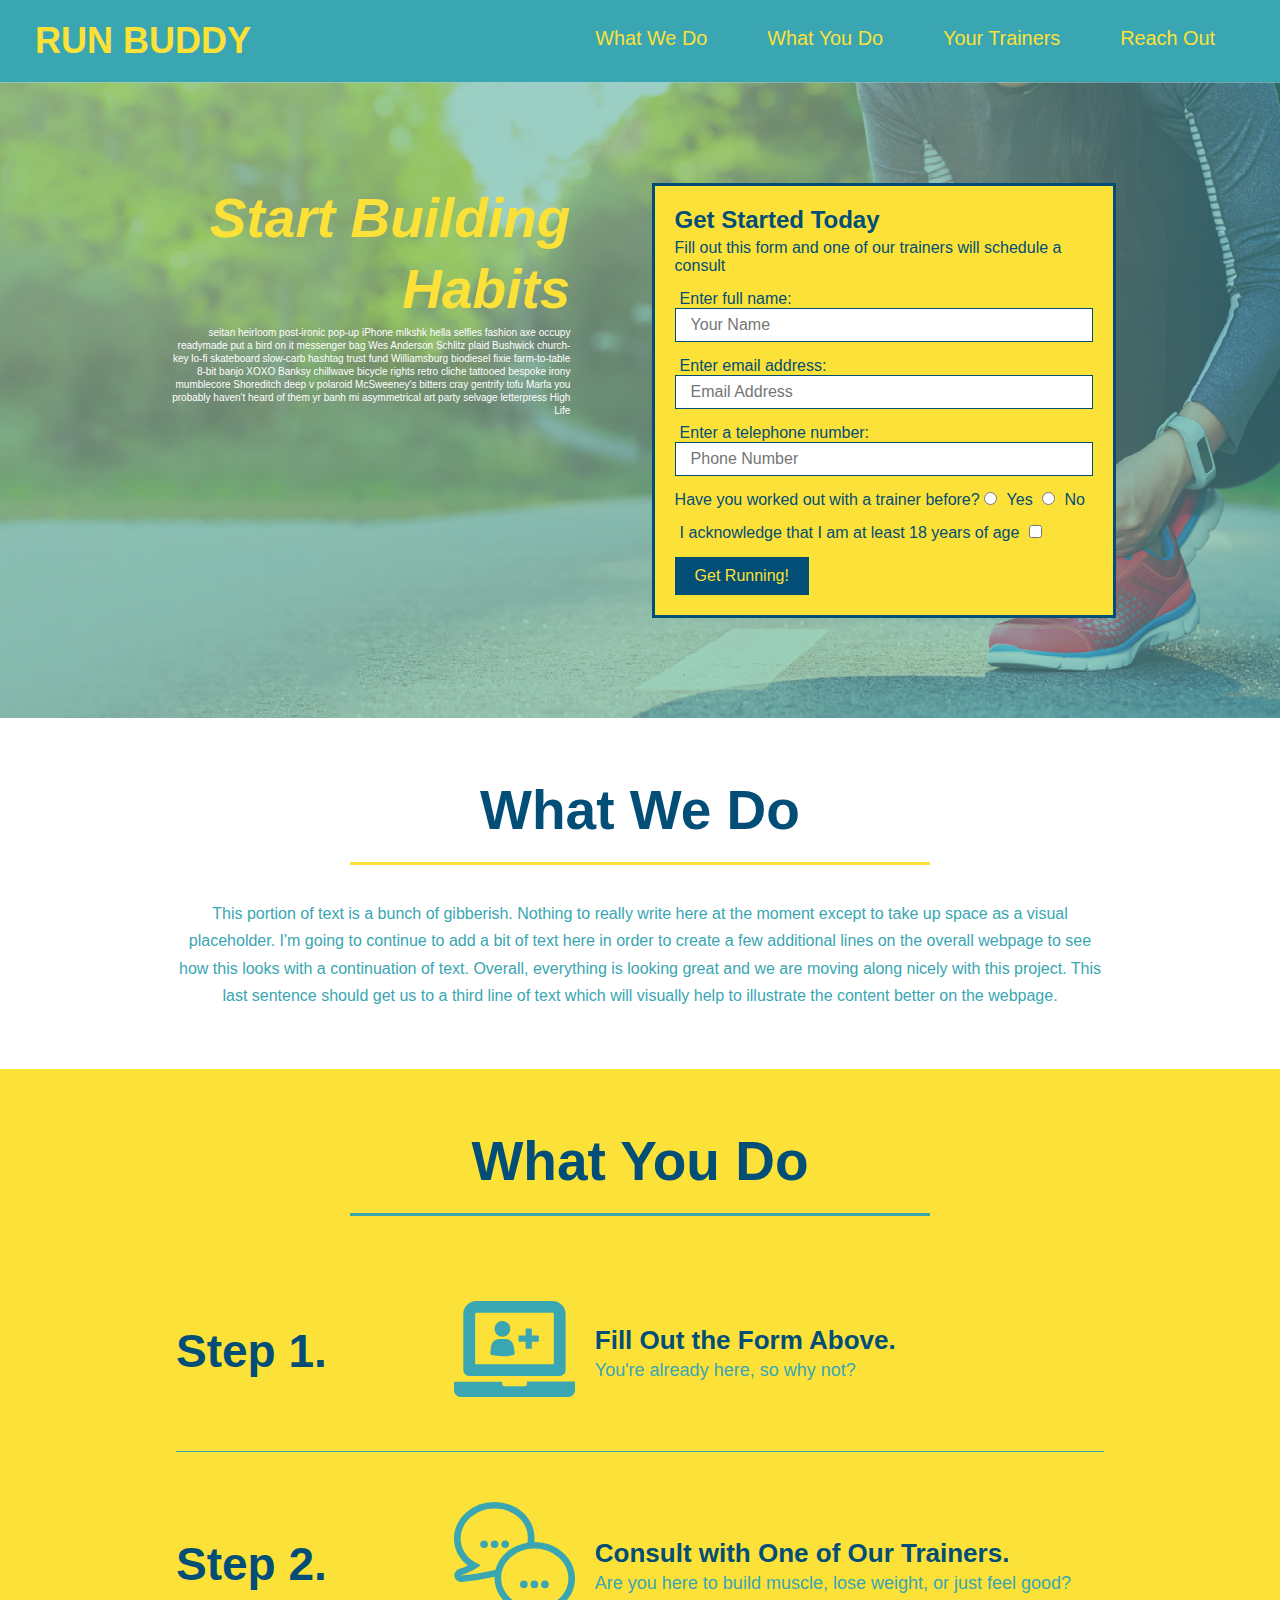
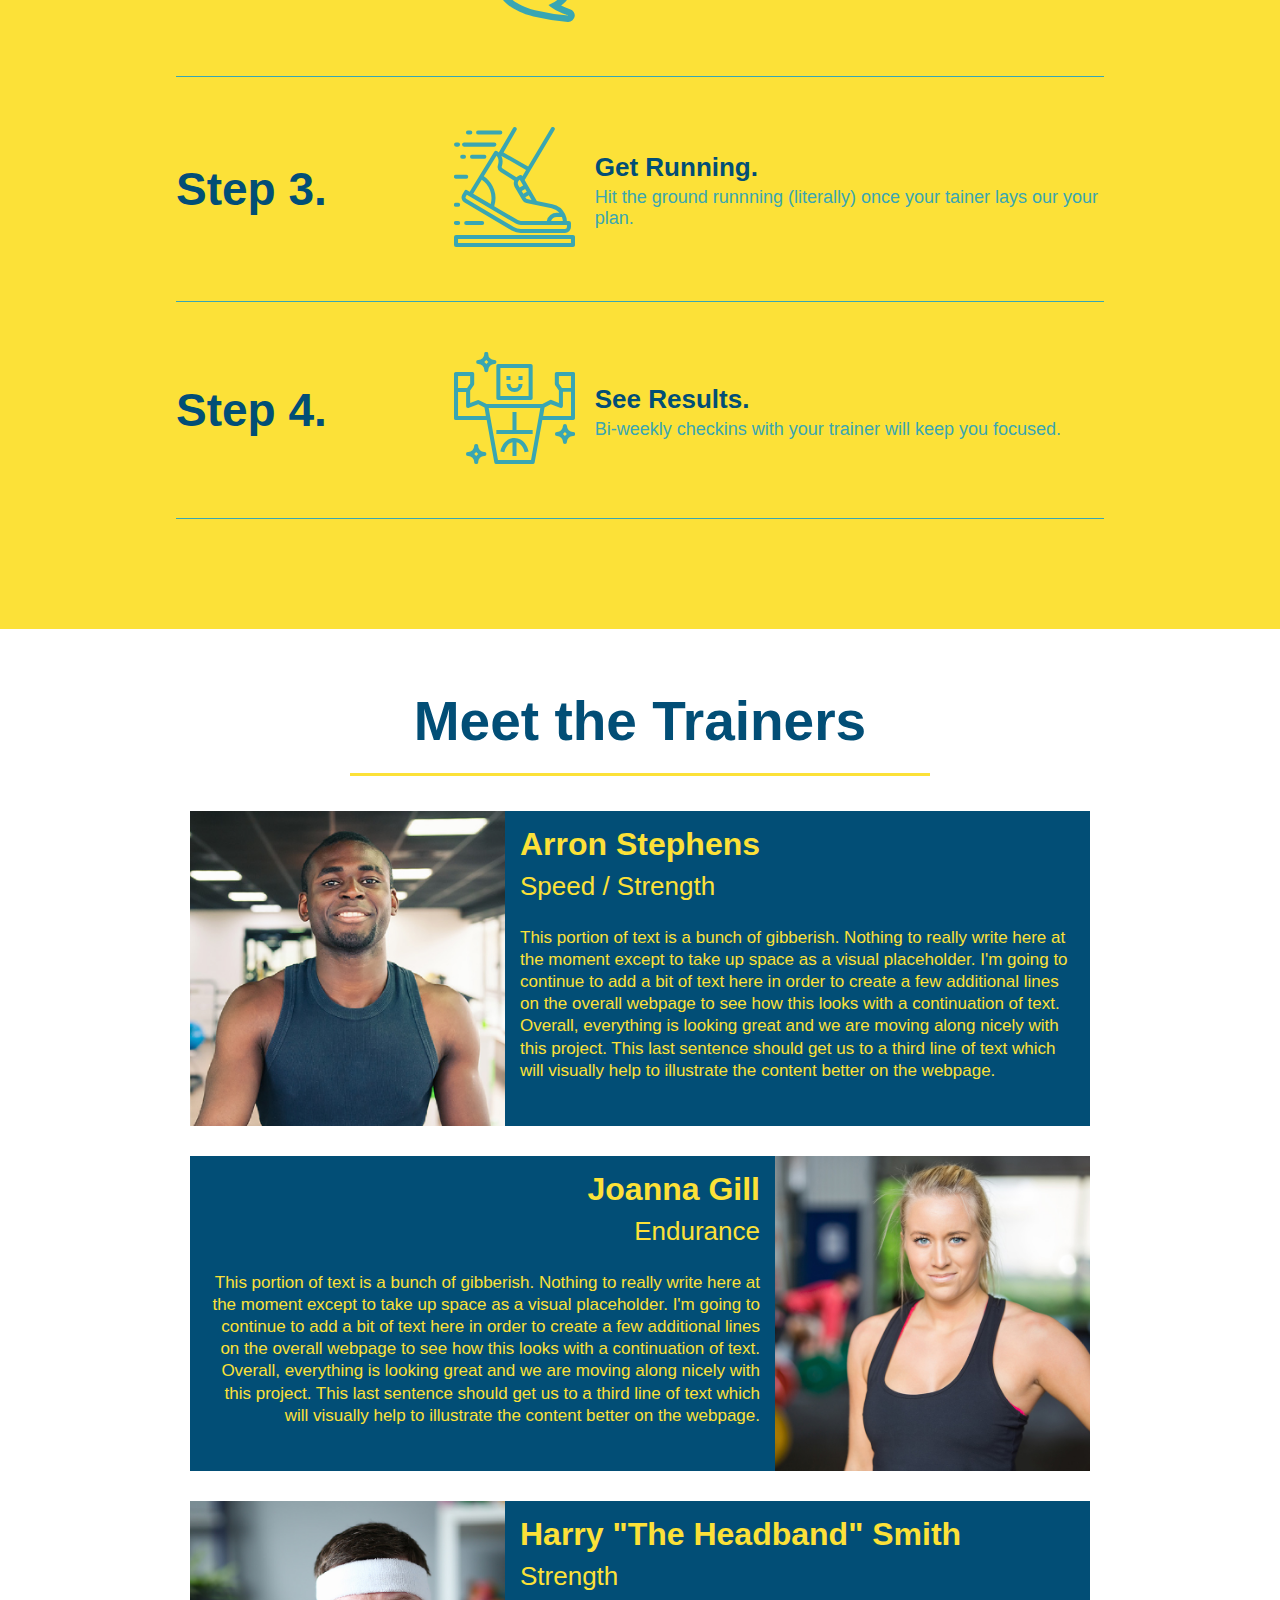
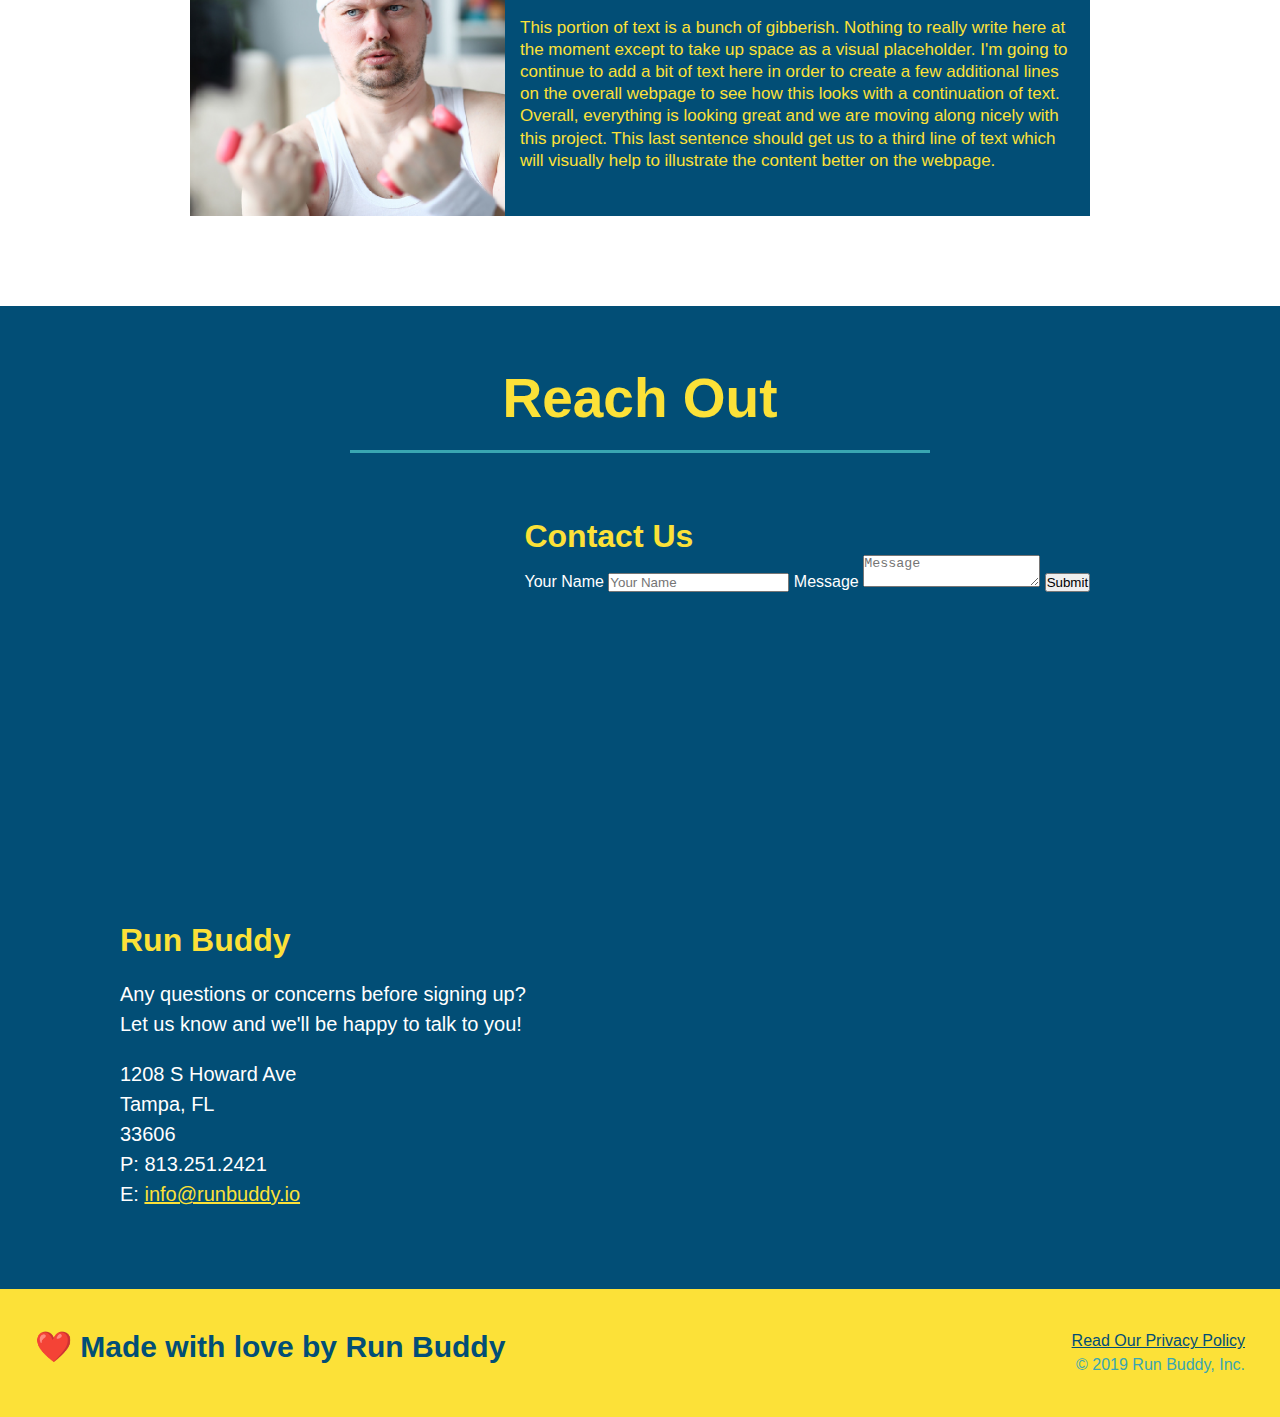
==== commit d6763bac: "add flexbox to the steps" ====
--- a/index.html
+++ b/index.html
@@ -91,28 +91,56 @@
             <h2 class="section-title secondary-border">What You Do</h2>
         </div>
 
-        <div>
-            <img src="./assets/images/step-1.svg" alt="" />
-            <h3>Step 1: <span>Fill Out the Form Above.</span></h3>
-            <p>You're already here, so why not?</p>
-        </div>
-
-        <div>
-            <img src="./assets/images/step-2.svg" alt="" />
-            <h3>Step 2: <span>Consult with One of Our Trainers.</span></h3>
-            <p>Are you here to build muscle, lose weight, or just feel good?</p> 
-        </div>
-
-        <div>
-            <img src="./assets/images/step-3.svg" alt="" />
-            <h3>Step 3: <span>Get Running.</span></h3>
-            <p>Hit the ground runnning (literally) once your tainer lays our your plan.</p>
-        </div>
-
-        <div>
-            <img src="./assets/images/step-4.svg" alt="" />
-            <h3>Step 4: <span>See Results.</span></h3>
-            <p>Bi-weekly checkins with your trainer will keep you focused.</p>
+        <div class="step">
+            <h3>Step 1.</h3>
+            <div class="step-info">
+                <div class="step-img">
+                    <img src="./assets/images/step-1.svg" alt="" />
+                </div>
+                <div class="step-text">
+                    <h4>Fill Out the Form Above.</h4>
+                    <p>You're already here, so why not?</p>
+                </div>
+            </div>
+        </div>
+
+        <div class="step">
+            <h3>Step 2.</h3>
+            <div class="step-info">
+                <div class="step-img">
+                    <img src="./assets/images/step-2.svg" alt="" />
+                </div>
+                <div class="step-text">
+                    <h4>Consult with One of Our Trainers.</h4>
+                    <p>Are you here to build muscle, lose weight, or just feel good?</p> 
+                </div>
+            </div>
+        </div>
+
+        <div class="step">
+            <h3>Step 3.</h3>
+            <div class="step-info">
+                <div class="step-img">
+                    <img src="./assets/images/step-3.svg" alt="" />
+                </div>
+                <div class="step-text">
+                    <h4>Get Running.</h4>
+                    <p>Hit the ground runnning (literally) once your tainer lays our your plan.</p>
+                </div>
+            </div>
+        </div>
+
+        <div class="step">
+            <h3>Step 4.</h3>
+            <div class="step-info">
+                <div class="step-img">
+                    <img src="./assets/images/step-4.svg" alt="" />
+                </div>
+                <div class="step-text">
+                    <h4>See Results.</h4>
+                    <p>Bi-weekly checkins with your trainer will keep you focused.</p>
+                </div>
+            </div>
         </div>
     </section>
 
--- a/assets/css/style.css
+++ b/assets/css/style.css
@@ -180,29 +180,54 @@
     background: #fce138;
 }
 
-.steps div {
-    margin-bottom: 80px;
-}
-
-.steps img {
-    width: 15%;
-    margin: 10px 0;
-}
-
-.steps h3 {
+.step h3 {
     color: #024e76;
     font-size: 46px;
-    margin-top: 10px;
-}
-
-.steps p {
+    flex: 1 30%;
+}
+
+.step-text p {
     color: #39a6b2;
-    font-size: 23px;
-}
-
-.steps span {
-    font-size: 38px;
-}
+    font-size: 18px;
+}
+
+.step-text h4 {
+    font-size: 26px;
+    line-height: 1.5;
+    color: #024e76;
+}
+
+.step {
+    margin: 50px auto;
+    padding-bottom: 50px;
+    width: 80%;
+    border-bottom: 1px solid #39a6b2;
+    display: flex;
+    flex-wrap: wrap;
+    align-items: center;
+    justify-content: space-between;
+}
+
+.step-info {
+    flex: 2 70%;
+    display: flex;
+    flex-wrap: wrap;
+    align-items: center;
+}
+
+.step-img {
+    flex: 1 12%;
+    margin-right: 20px;
+}
+
+.step-text {
+    flex: 12;
+}
+
+.step-img img {
+    max-width: 100%;
+}
+
 /* What You Do Style End */
 
 /* Meet the Trainers Style Start */
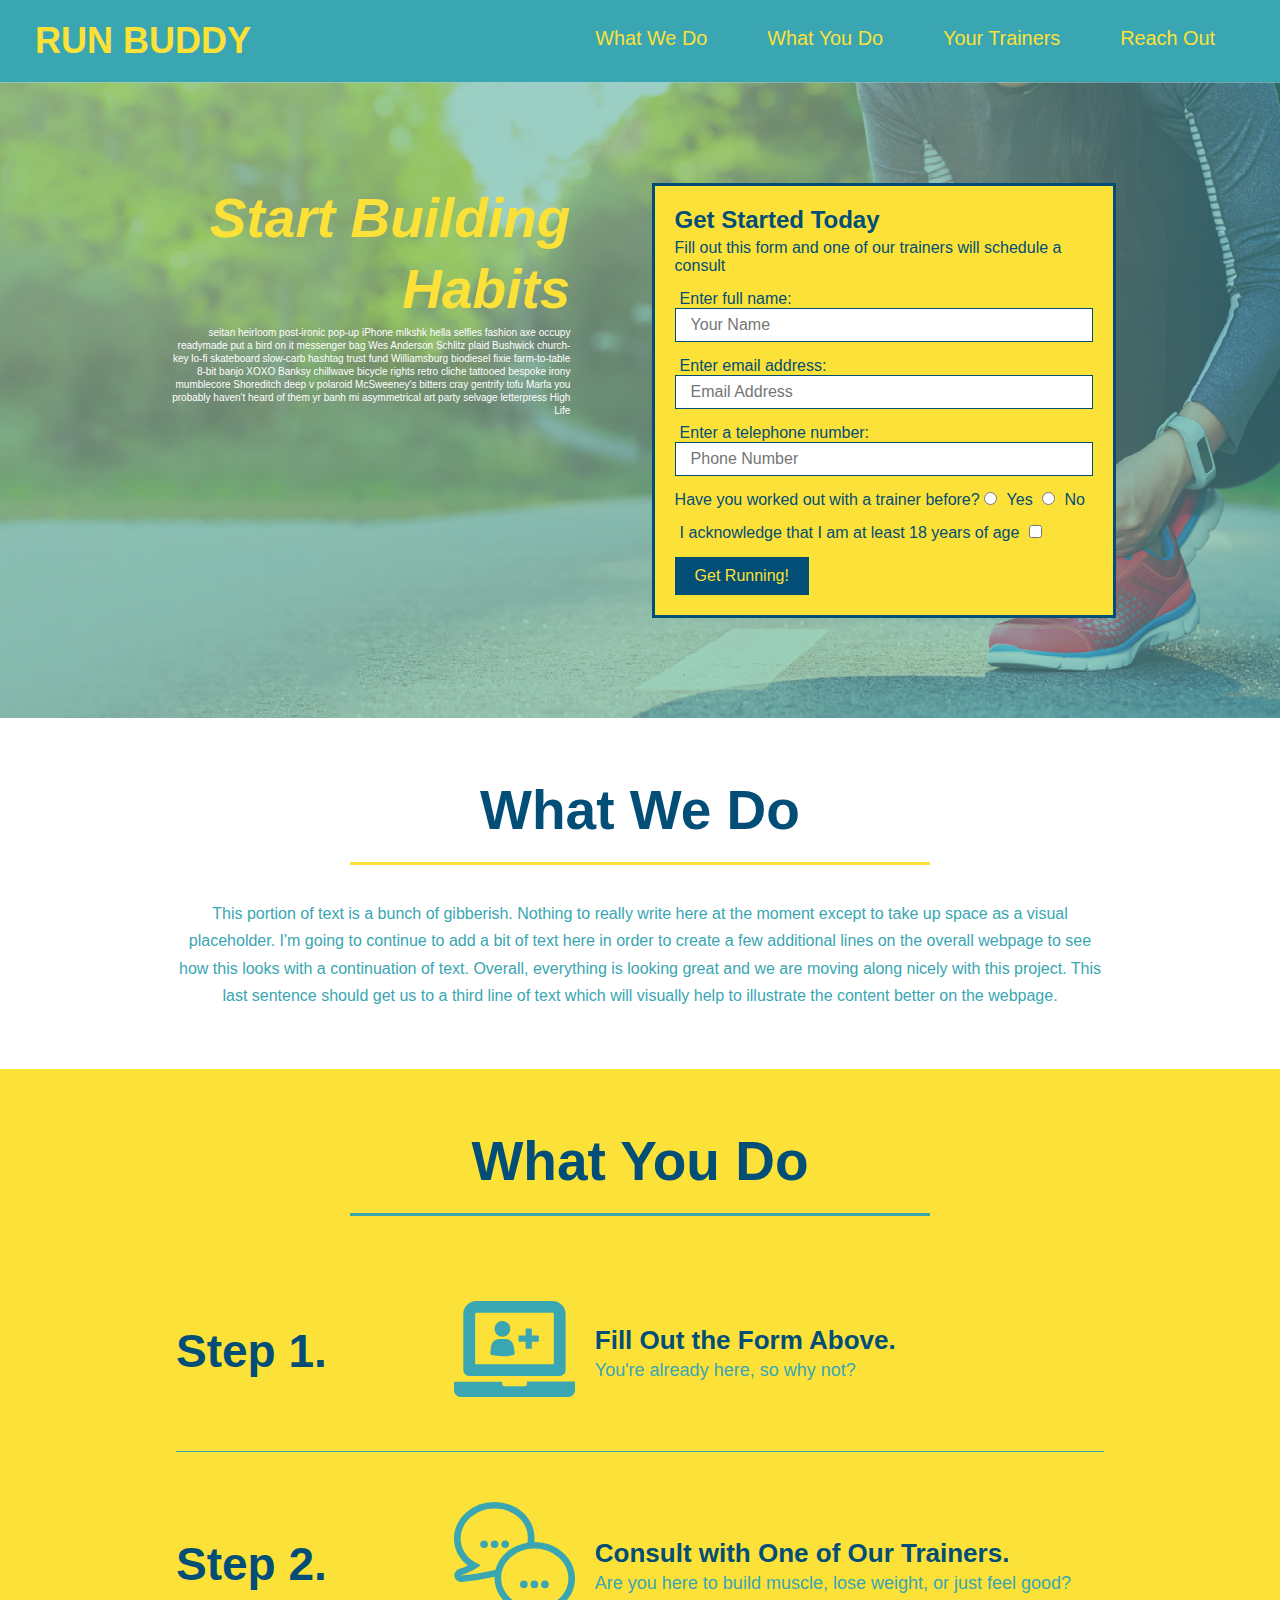
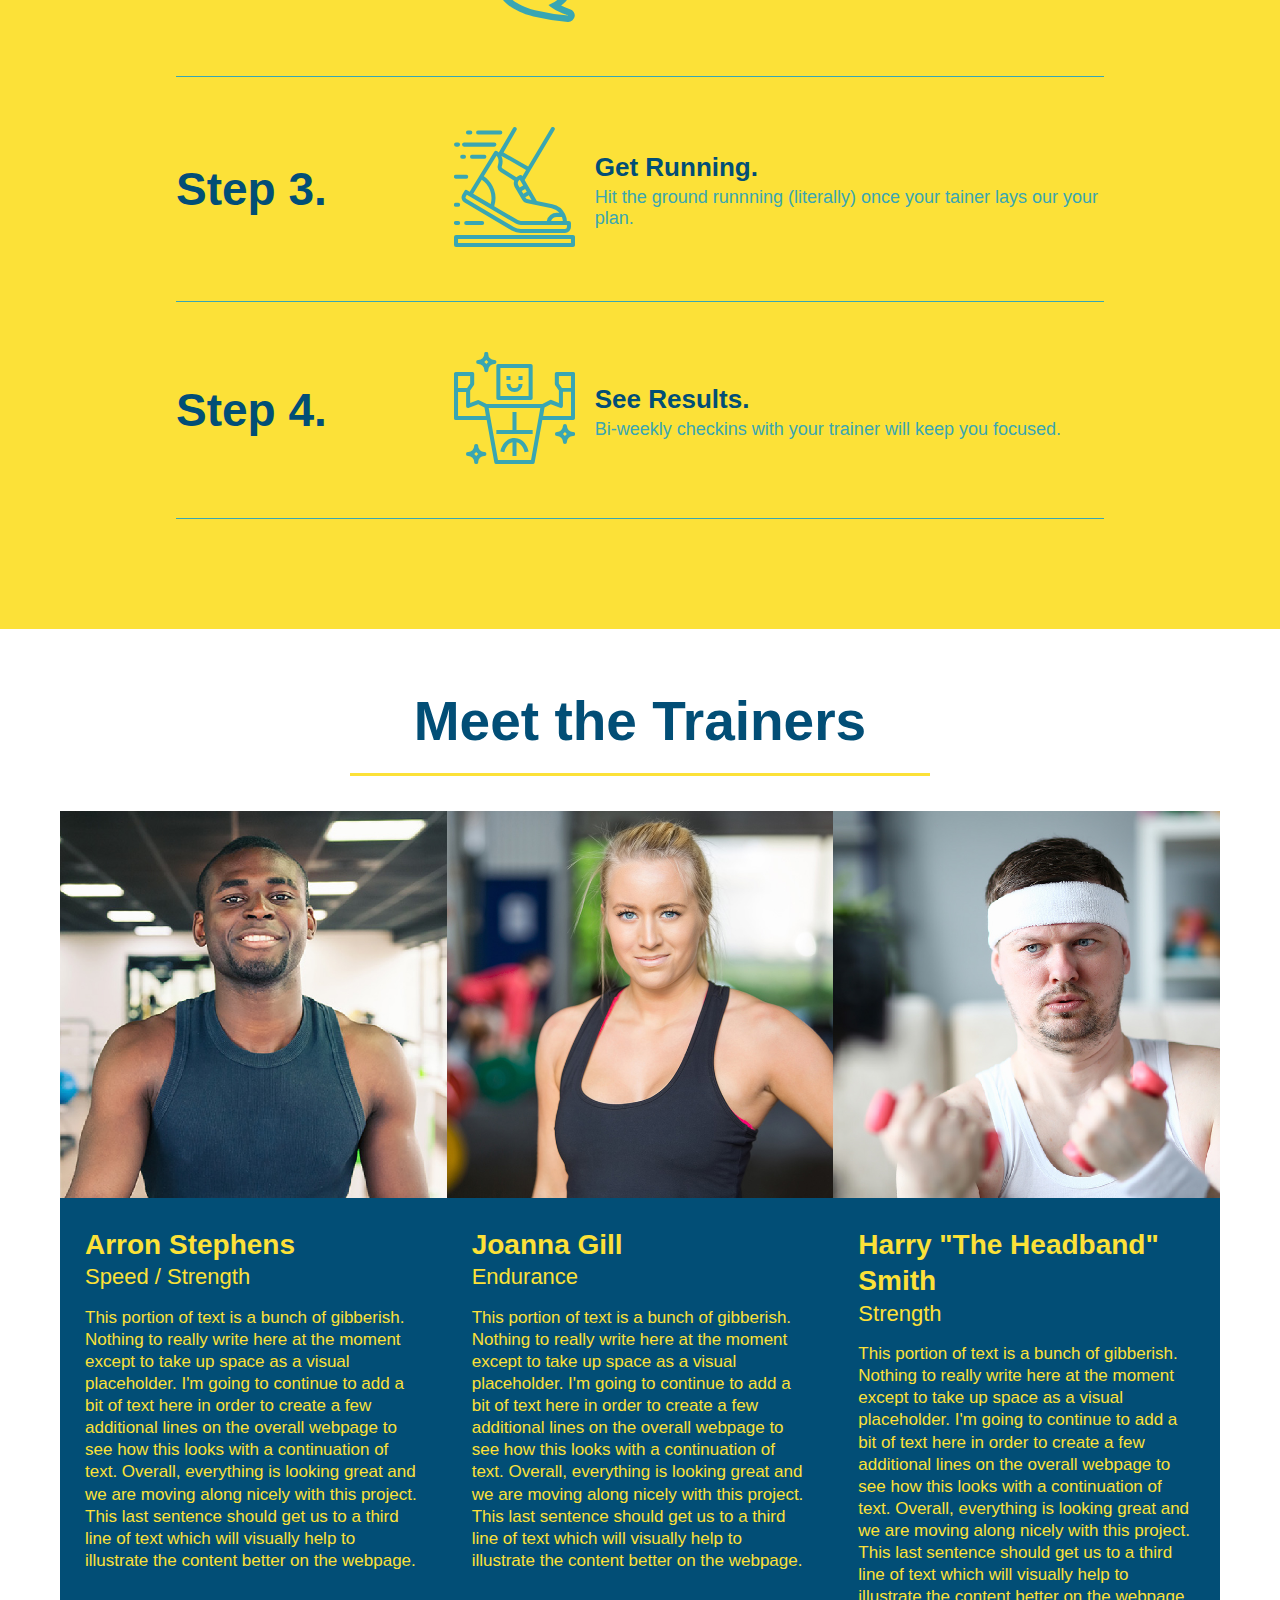
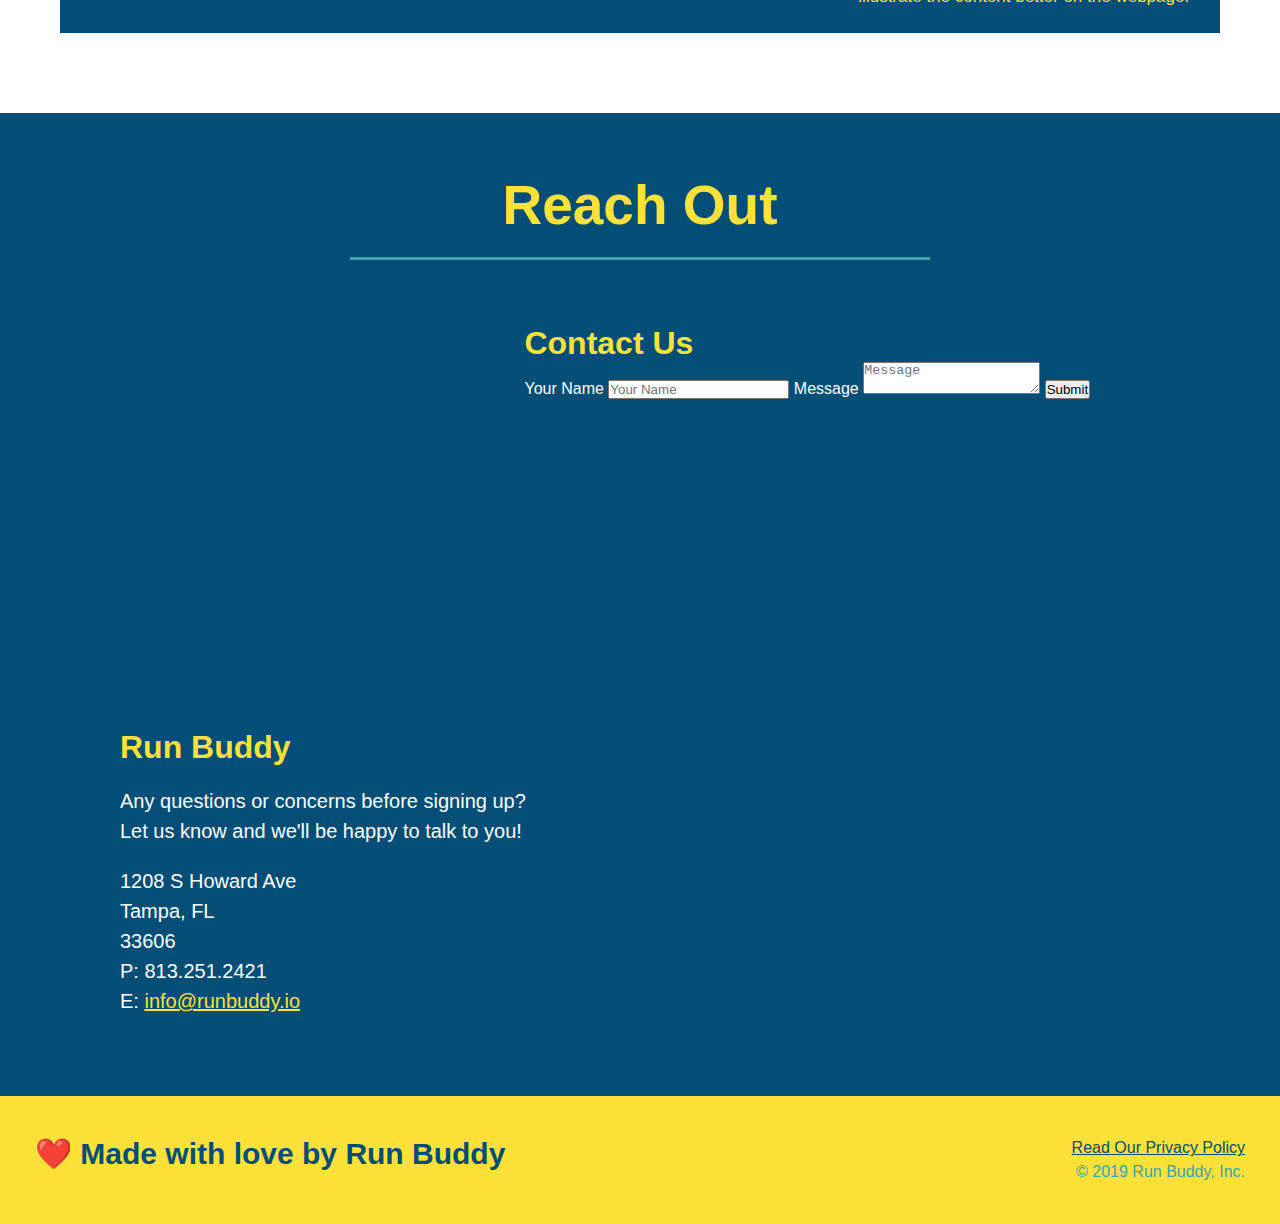
==== commit 175772f4: "add flexbox to the trainers" ====
--- a/index.html
+++ b/index.html
@@ -145,17 +145,18 @@
     </section>
 
     <!-- "meet the trainers" section-->
-    <section id="your-trainers" class="trainers">
+    <section id="your-trainers">
         <div class="flex-row">
             <h2 class="section-title primary-border">Meet the Trainers</h2>
         </div>
     
     <!-- trainer 1 bio -->
+    <div class="trainers">
         <article class="trainer">
             <img src="./assets/images/trainer-1.jpg" alt="Arron Stephens in his workout clothes, ready to pump iron" />
-            <div class="trainer-bio text-left">
-                <h3>Arron Stephens</h3>
-                <h4>Speed / Strength</h4>
+            <div class="trainer-bio">
+                <h3 class="trainer-name">Arron Stephens</h3>
+                <h4 class="trainer-role">Speed / Strength</h4>
                 <p>
                     This portion of text is a bunch of gibberish. Nothing to really write here at the moment except to take up space as a visual placeholder. I'm going to continue to add a bit of text here in order to create a few additional lines on the overall webpage to see how this looks with a continuation of text. Overall, everything is looking great and we are moving along nicely with this project. This last sentence should get us to a third line of text which will visually help to illustrate the content better on the webpage. 
                 </p>
@@ -164,23 +165,24 @@
 
     <!-- trainer 2 bio -->
         <article class="trainer">
-            <div class="trainer-bio text-right">
-                <h3>Joanna Gill</h3>
-                <h4>Endurance</h4>
+            <img src="./assets/images/trainer-2.jpg" alt="Joanna Gill looking determined to kick some butt" />
+            <div class="trainer-bio">
+                <h3 class="trainer-name">Joanna Gill</h3>
+                <h4 class="trainer-role">Endurance</h4>
                 <p> This portion of text is a bunch of gibberish. Nothing to really write here at the moment except to take up space as a visual placeholder. I'm going to continue to add a bit of text here in order to create a few additional lines on the overall webpage to see how this looks with a continuation of text. Overall, everything is looking great and we are moving along nicely with this project. This last sentence should get us to a third line of text which will visually help to illustrate the content better on the webpage.</p>
             </div>
-            <img src="./assets/images/trainer-2.jpg">
         </article>
 
     <!-- trainer 3 bio -->
         <article class="trainer">
-            <img src="./assets/images/trainer-3.jpg" alt="Harry Smith wearing a handband and lifting comically small weights">
-            <div class="trainer-bio text-left">
-                <h3>Harry "The Headband" Smith</h3>
-                <h4>Strength</h4>
+            <img src="./assets/images/trainer-3.jpg" alt="Harry Smith wearing a handband and lifting comically small weights" />
+            <div class="trainer-bio">
+                <h3 class="trainer-name">Harry "The Headband" Smith</h3>
+                <h4 class="trainer-role">Strength</h4>
                 <p> This portion of text is a bunch of gibberish. Nothing to really write here at the moment except to take up space as a visual placeholder. I'm going to continue to add a bit of text here in order to create a few additional lines on the overall webpage to see how this looks with a continuation of text. Overall, everything is looking great and we are moving along nicely with this project. This last sentence should get us to a third line of text which will visually help to illustrate the content better on the webpage.</p>
             </div>
         </article>
+    </div>
     </section>
 
     <!-- "reach out" section-->
--- a/assets/css/style.css
+++ b/assets/css/style.css
@@ -232,23 +232,28 @@
 
 /* Meet the Trainers Style Start */
 
+.trainers {
+    width: 100%;
+    margin: 0 auto;
+    display: flex;
+    flex-wrap: wrap;
+    justify-content: space-around;
+}
+
 .trainer {
-    width: 900px;
-    margin: 0 auto 30px auto;
+    margin: 0 auto 20px auto;
     background: #024e76;
     color: #fce138;
-    overflow: auto;
+    flex: 1;
 }
 
 .trainer img {
-    width: 35%;
-    float: left;
+    width: 100%;
 }
 
 .trainer-bio {
-    padding: 15px;
-    float: left;
-    width: 65%;
+    padding: 25px;
+    line-height: 1.3;
 }
 
 .text-left {
@@ -260,19 +265,17 @@
 }
 
 .trainer-bio h3 {
-    font-size: 32px;
-    margin-bottom: 8px;
+    font-size: 28px;
 }
 
 .trainer-bio h4 {
     font-weight: lighter;
-    font-size: 26px;
-    margin-bottom: 25px;
+    font-size: 22px;
+    margin-bottom: 15px;
 }
 
 .trainer-bio p {
     font-size: 17px;
-    line-height: 1.3;
 }
 /* Meet the Trainers Style End */
 
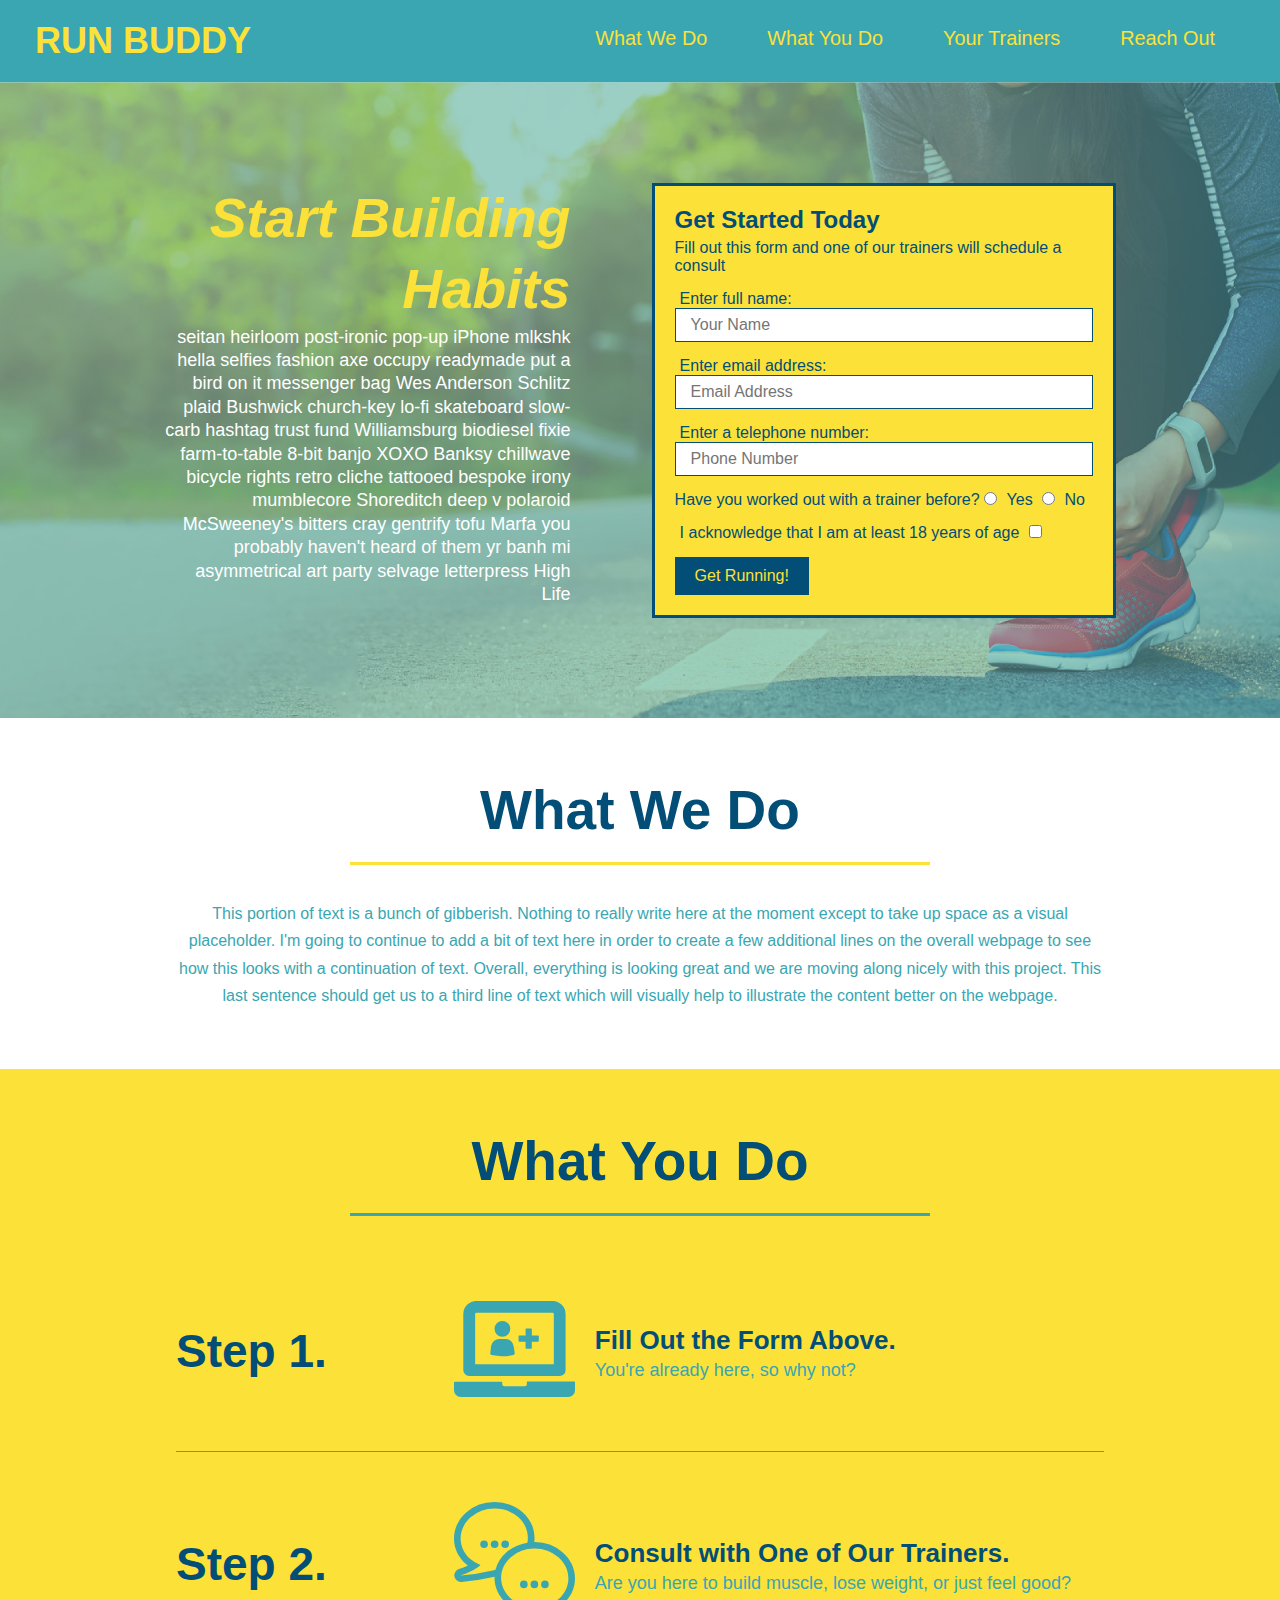
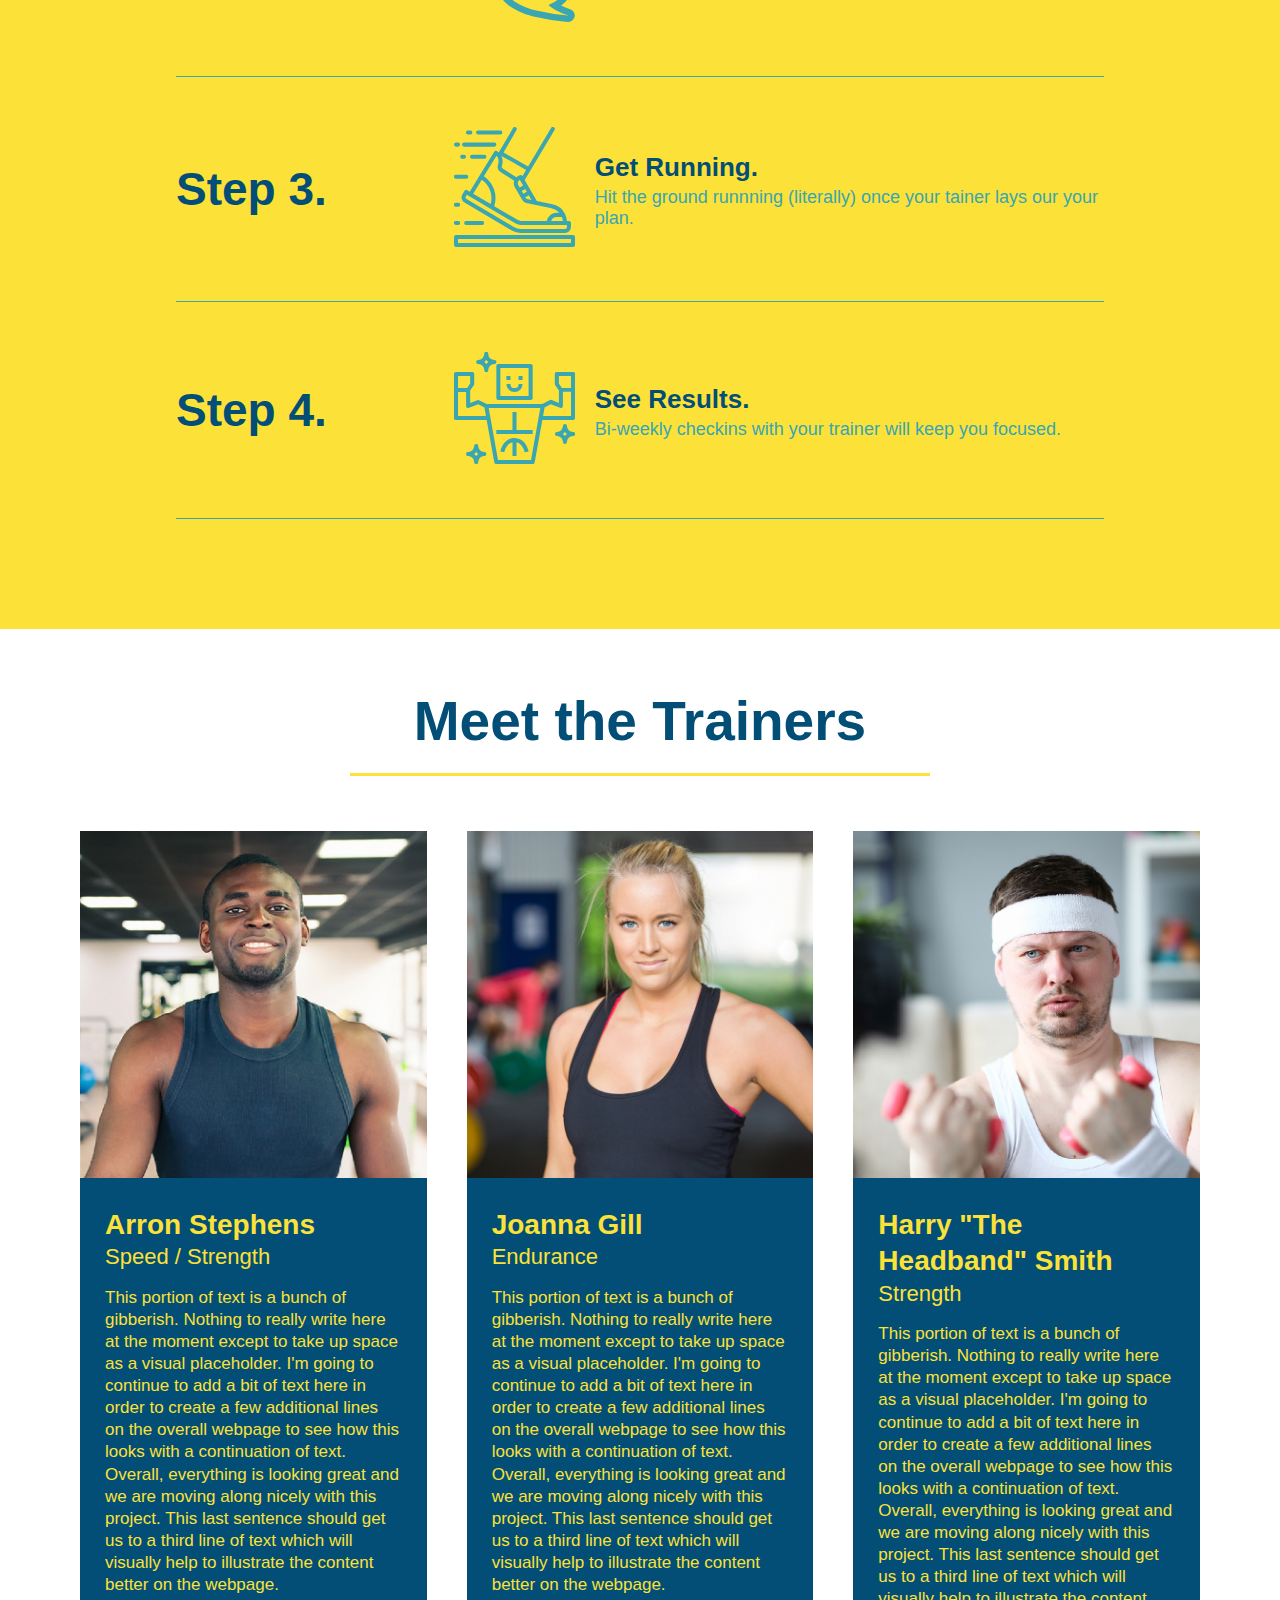
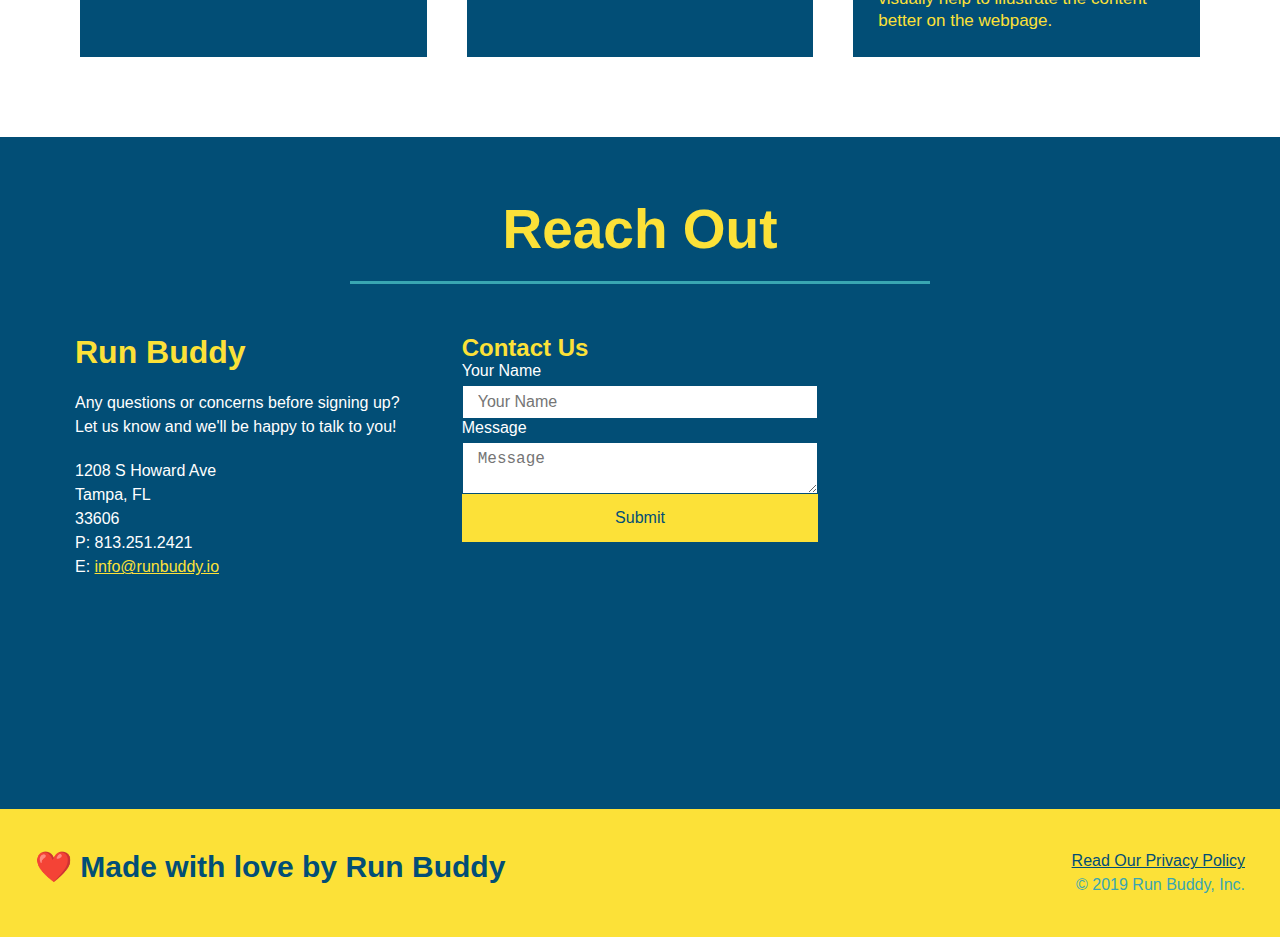
==== commit b635854b: "finished up with flexbox" ====
--- a/index.html
+++ b/index.html
@@ -191,23 +191,6 @@
             <h2 class="section-title secondary-border">Reach Out</h2>
         </div>
         <div class="contact-info">
-            <iframe src="https://www.google.com/maps/embed?pb=!1m18!1m12!1m3!1d3525.0338496891472!2d-82.48504048459861!3d27.931607522206672!2m3!1f0!2f0!3f0!3m2!1i1024!2i768!4f13.1!3m3!1m2!1s0x88c2c36776c70529%3A0xa227de3eb98b5024!2sBern&#39;s%20Steak%20House!5e0!3m2!1sen!2sus!4v1646258053526!5m2!1sen!2sus"
-            style="border:0;"
-            allowfullscreen=""
-            loading="lazy">
-            </iframe>
-        <div class="contact-form"> 
-            <h3>Contact Us</h3>
-            <form>
-                <label for="contact-name">Your Name</label>
-                <input type="text" id="contact-name" placeholder="Your Name" />
-
-                <label for="contact-message"> Message</label>
-                <textarea id="contact-message" placeholder="Message"></textarea>
-
-                <button type="submit">Submit</button>
-            </form>
-        </div>
             <div>
                 <h3>Run Buddy</h3>
                 <p>
@@ -215,14 +198,34 @@
                  <br />
                 Let us know and we'll be happy to talk to you!
                 </p>
+
                 <address>
-                1208 S Howard Ave <br />
-                Tampa, FL <br />
-                33606 <br />
-                P: 813.251.2421 <br />
-                E: <a href="mailto:info@runbuddy.io">info@runbuddy.io</a>
+                    1208 S Howard Ave <br />
+                    Tampa, FL <br />
+                    33606 <br />
+                    P: 813.251.2421 <br />
+                    E: <a href="mailto:info@runbuddy.io">info@runbuddy.io</a>
                 </address>
-            </div>
+
+            </div>
+
+            <div class="contact-form"> 
+                <h2>Contact Us</h2>
+                <form>
+                    <label for="contact-name">Your Name</label>
+                    <input type="text" id="contact-name" placeholder="Your Name" />
+    
+                    <label for="contact-message"> Message</label>
+                    <textarea id="contact-message" placeholder="Message"></textarea>
+    
+                    <button type="submit">Submit</button>
+                </form>
+            </div>
+
+            <iframe src="https://www.google.com/maps/embed?pb=!1m18!1m12!1m3!1d3525.0338496891472!2d-82.48504048459861!3d27.931607522206672!2m3!1f0!2f0!3f0!3m2!1i1024!2i768!4f13.1!3m3!1m2!1s0x88c2c36776c70529%3A0xa227de3eb98b5024!2sBern&#39;s%20Steak%20House!5e0!3m2!1sen!2sus!4v1646258053526!5m2!1sen!2sus"
+            frameborder="0" style="border:0" allowfullscreen>
+            </iframe>
+    
         </div>
     </section>
 
--- a/assets/css/style.css
+++ b/assets/css/style.css
@@ -92,7 +92,7 @@
     text-align: right;
     margin: 3.5%;
     color: #fff;
-    font-size: 10px;
+    font-size: 18px;
     line-height: 1.3;
 }
 
@@ -241,7 +241,7 @@
 }
 
 .trainer {
-    margin: 0 auto 20px auto;
+    margin: 20px;
     background: #024e76;
     color: #fce138;
     flex: 1;
@@ -288,16 +288,10 @@
 }
 
 .contact-info iframe {
-    width: 400px;
     height: 400px;
 }
 
 .contact-info div {
-    width: 410 px;
-    display: inline-block;
-    vertical-align: top;
-    text-align: left;
-    margin: 30px 0 0 60px;
     color: white;
 }
 
@@ -309,13 +303,46 @@
 .contact-info p, .contact-info address {
     margin: 20px 0;
     line-height: 1.5;
-    font-size: 20px;
+    font-size: 16px;
     font-style: normal;
 }
 
 .contact-info a {
     color: #fce138;
 }
+
+.contact-info {
+    display: flex;
+    justify-content: space-between;
+    flex-wrap: wrap;
+}
+
+.contact-info > * {
+    flex: 1;
+    margin: 15px;
+}
+
+.contact-form input, .contact-form textarea {
+    border: 1px solid #024e76;
+    display: block;
+    padding: 7px 15px;
+    font-size: 16px;
+    color: #024e76;
+    width: 100%;
+    margin-top: 15px;
+    margin-top: 5px;
+}
+
+.contact-form button {
+    width: 100%;
+    border: none;
+    background: #fce138;
+    color: #024e76;
+    text-align: center;
+    padding: 15px 0;
+    font-size: 16px;
+}
+
 /* Reach Out Styles End */
 
 .flex-row {
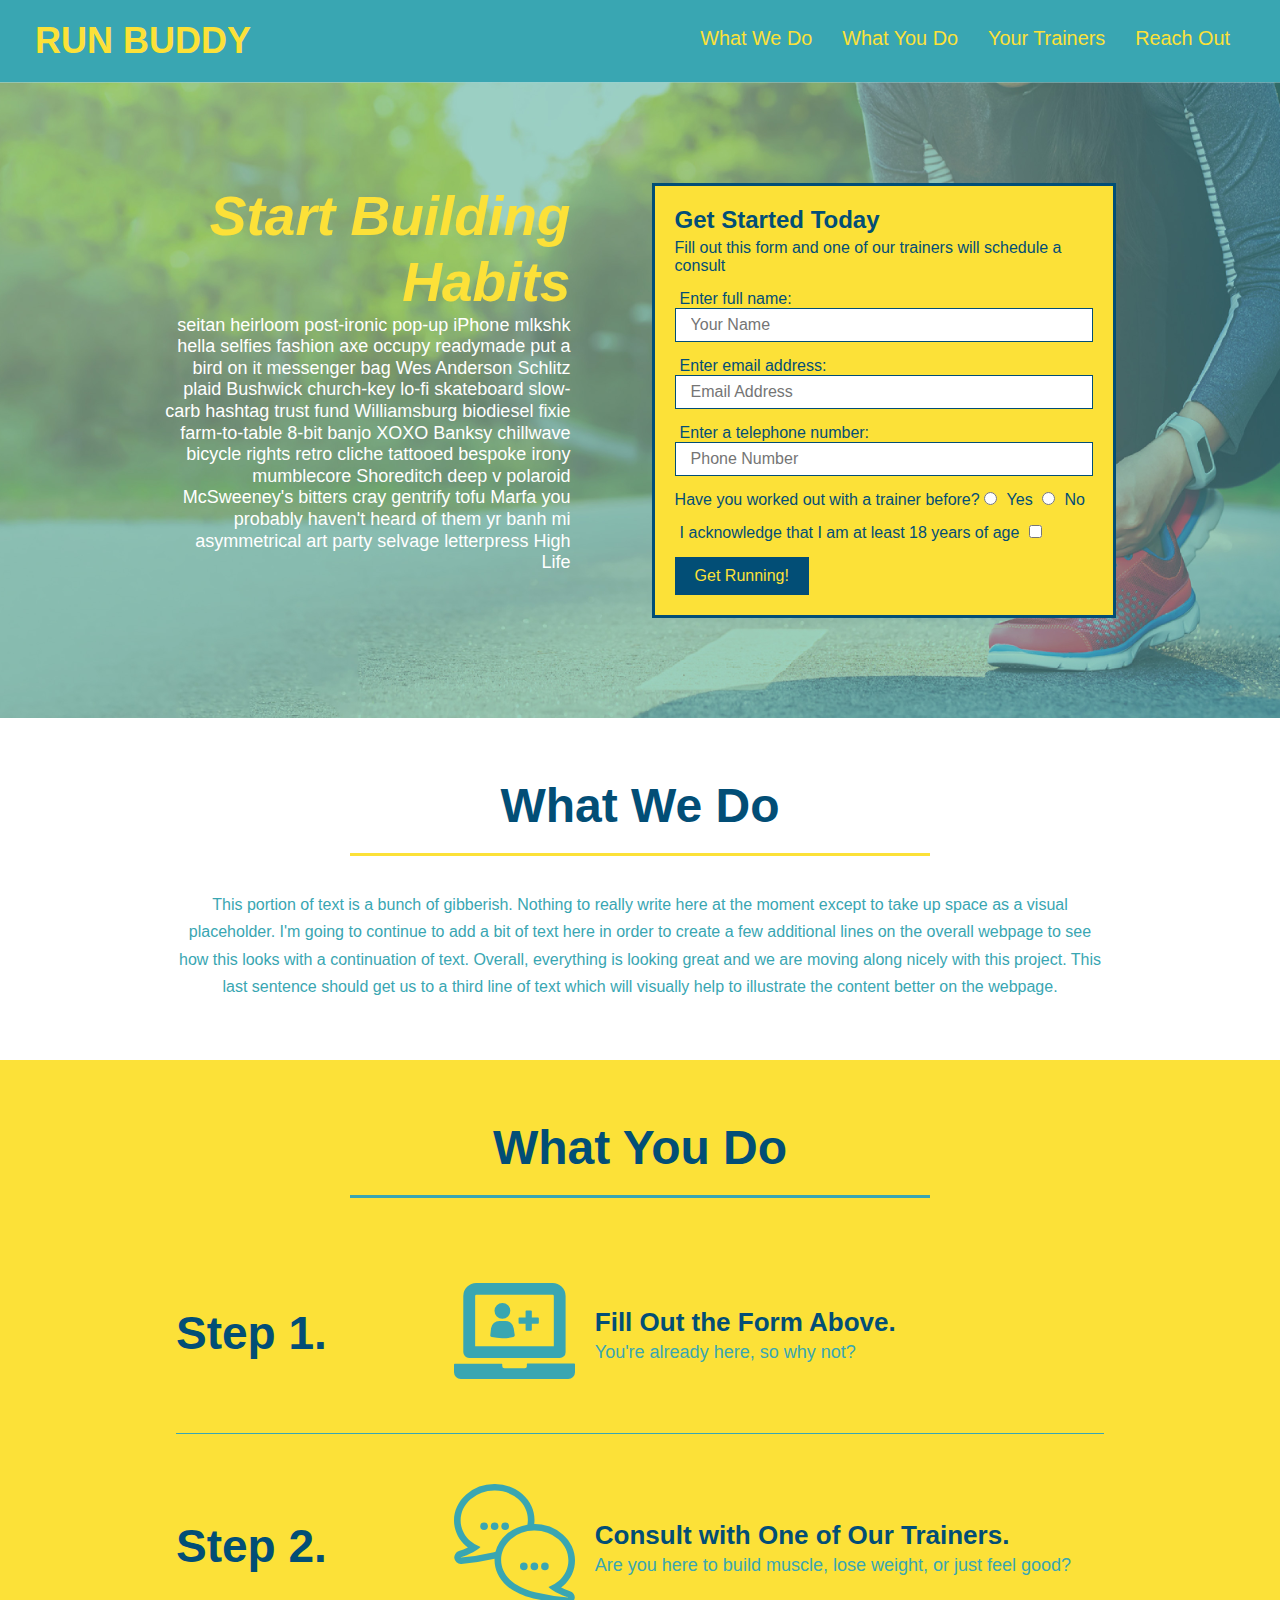
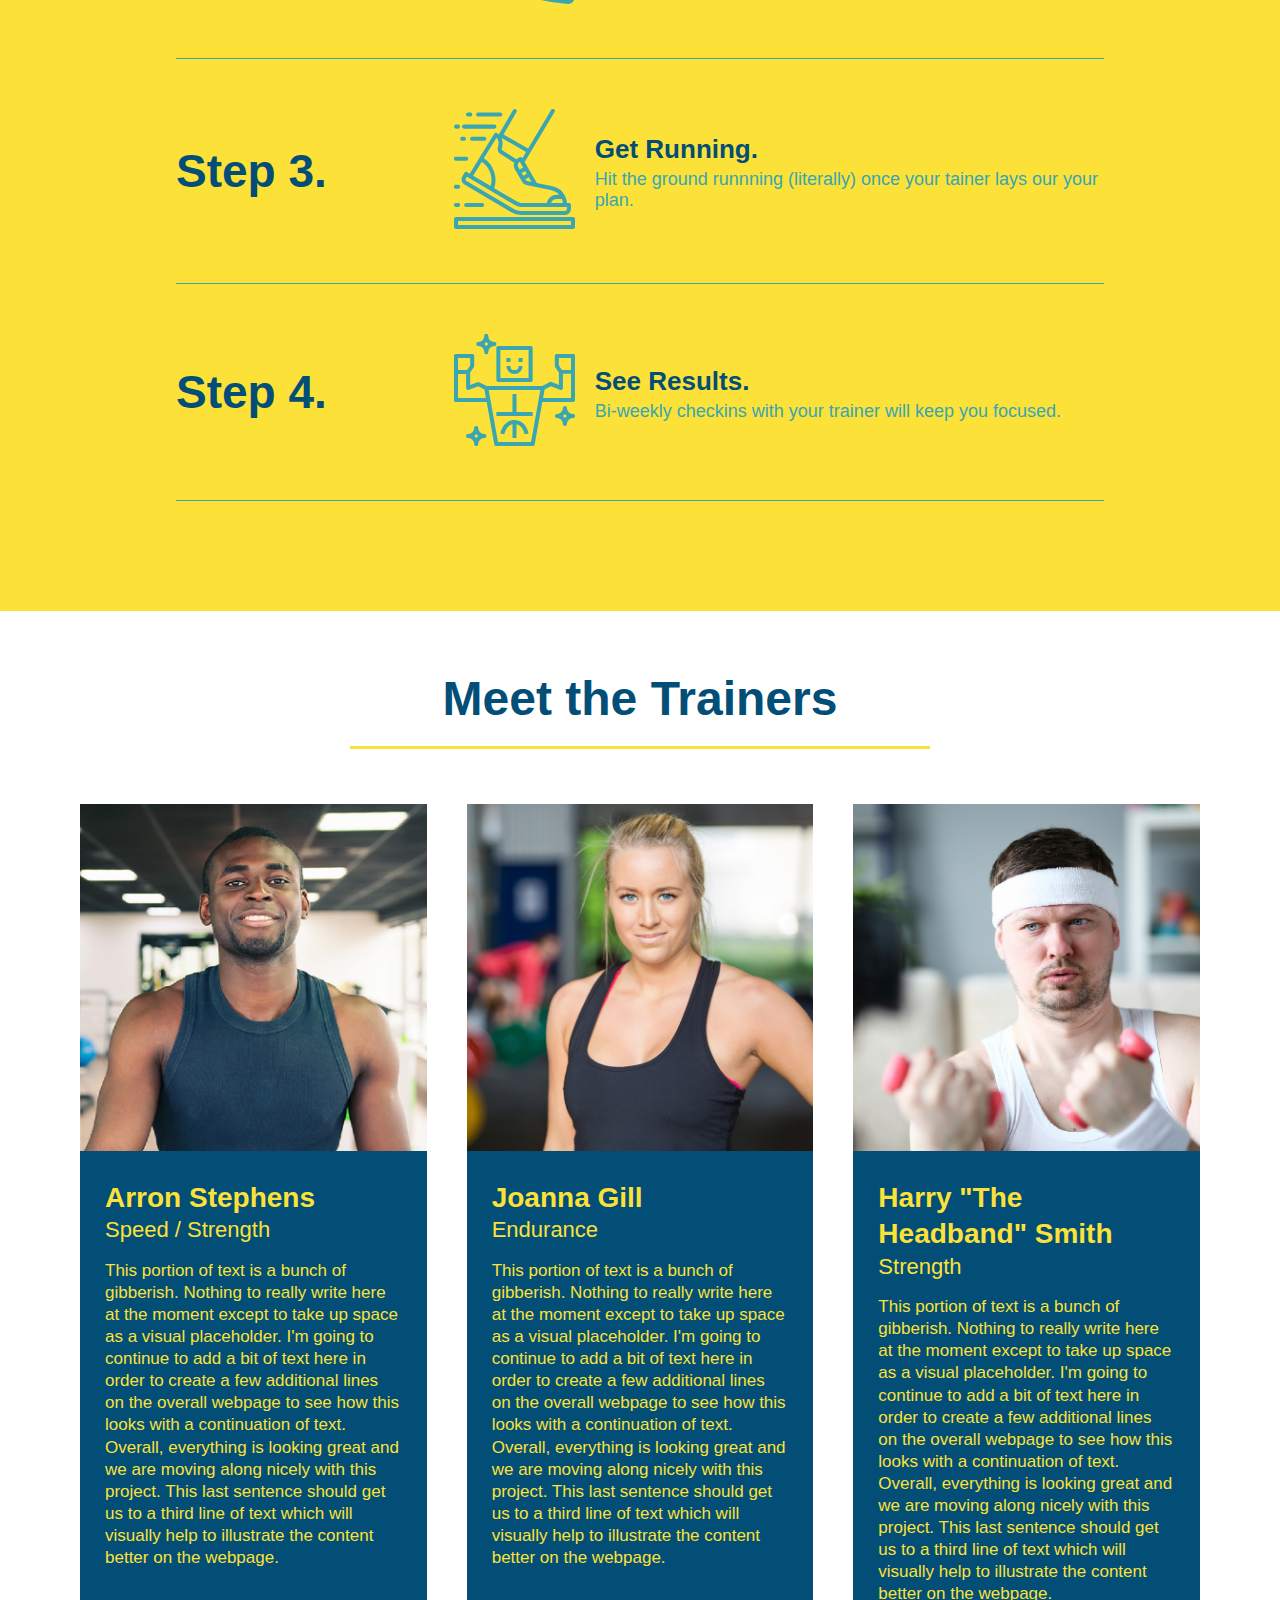
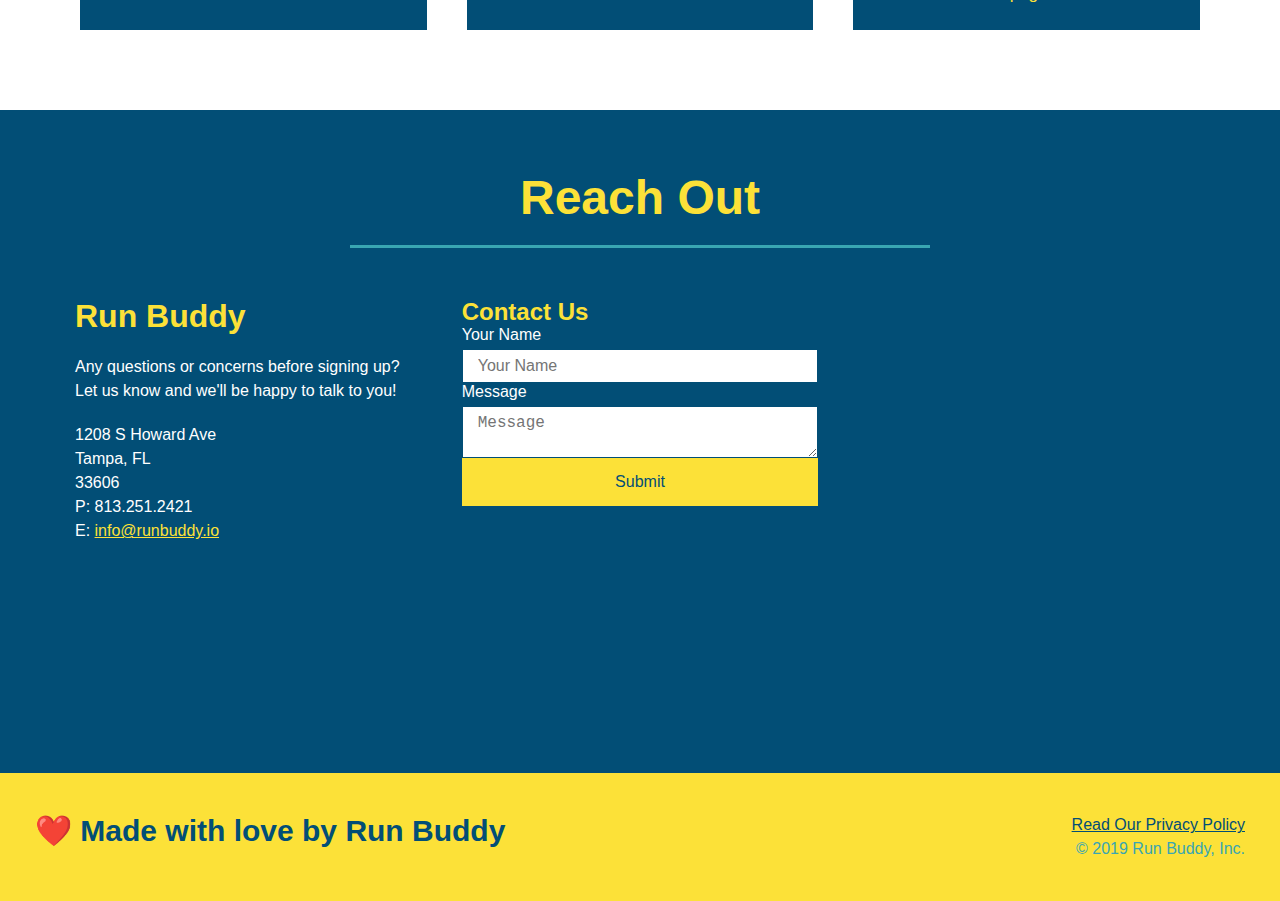
==== commit c7b32b4d: "added media queries preliminary setup" ====
--- a/index.html
+++ b/index.html
@@ -3,6 +3,7 @@
  
 <head>
     <meta charset="UTF-8"/>
+    <meta name="viewport" content="width=device-width, initial-scale=1.0" />
     <title>Run Buddy</title>
     <link rel="stylesheet" href="./assets/css/style.css"/>
 </head>
--- a/assets/css/style.css
+++ b/assets/css/style.css
@@ -44,7 +44,7 @@
 }
 
 header nav ul li a {
-    margin: 0 30px;
+    padding: 10px 15px;
     font-weight: lighter;
     font-size: 1.55vw;
 }
@@ -85,6 +85,7 @@
     display: flex;
     justify-content: center;
     flex-wrap: wrap;
+    align-items: flex-start;
 }
 
 .hero-cta {
@@ -93,7 +94,7 @@
     margin: 3.5%;
     color: #fff;
     font-size: 18px;
-    line-height: 1.3;
+    line-height: 1.2;
 }
 
 .hero-cta h2 {
@@ -145,7 +146,7 @@
 
 /* Section Title Style Start */
 .section-title {
-    font-size: 55px;
+    font-size: 48px;
     color: #024e76;
     border-bottom: 3px solid;
     padding-bottom: 20px;
@@ -349,14 +350,29 @@
     display: flex;
 }
 
-
-
-
-
-
-
-
-
-
-
-
+/* MEDIA QUERY FOR SMALLER DESKTOP SCREENS AND SMALLER */
+@media screen and (max-width: 980px) {
+    
+  }
+  
+  /* MEDIA QUERY FOR TABLETS AND SMALLER */
+  @media screen and (max-width: 768px) {
+    
+  }
+  
+  /* MEDIA QUERY FOR MOBILE PHONES AND SMALLER */
+  @media screen and (max-width: 575px) {
+    
+  }
+
+
+
+
+
+
+
+
+
+
+
+
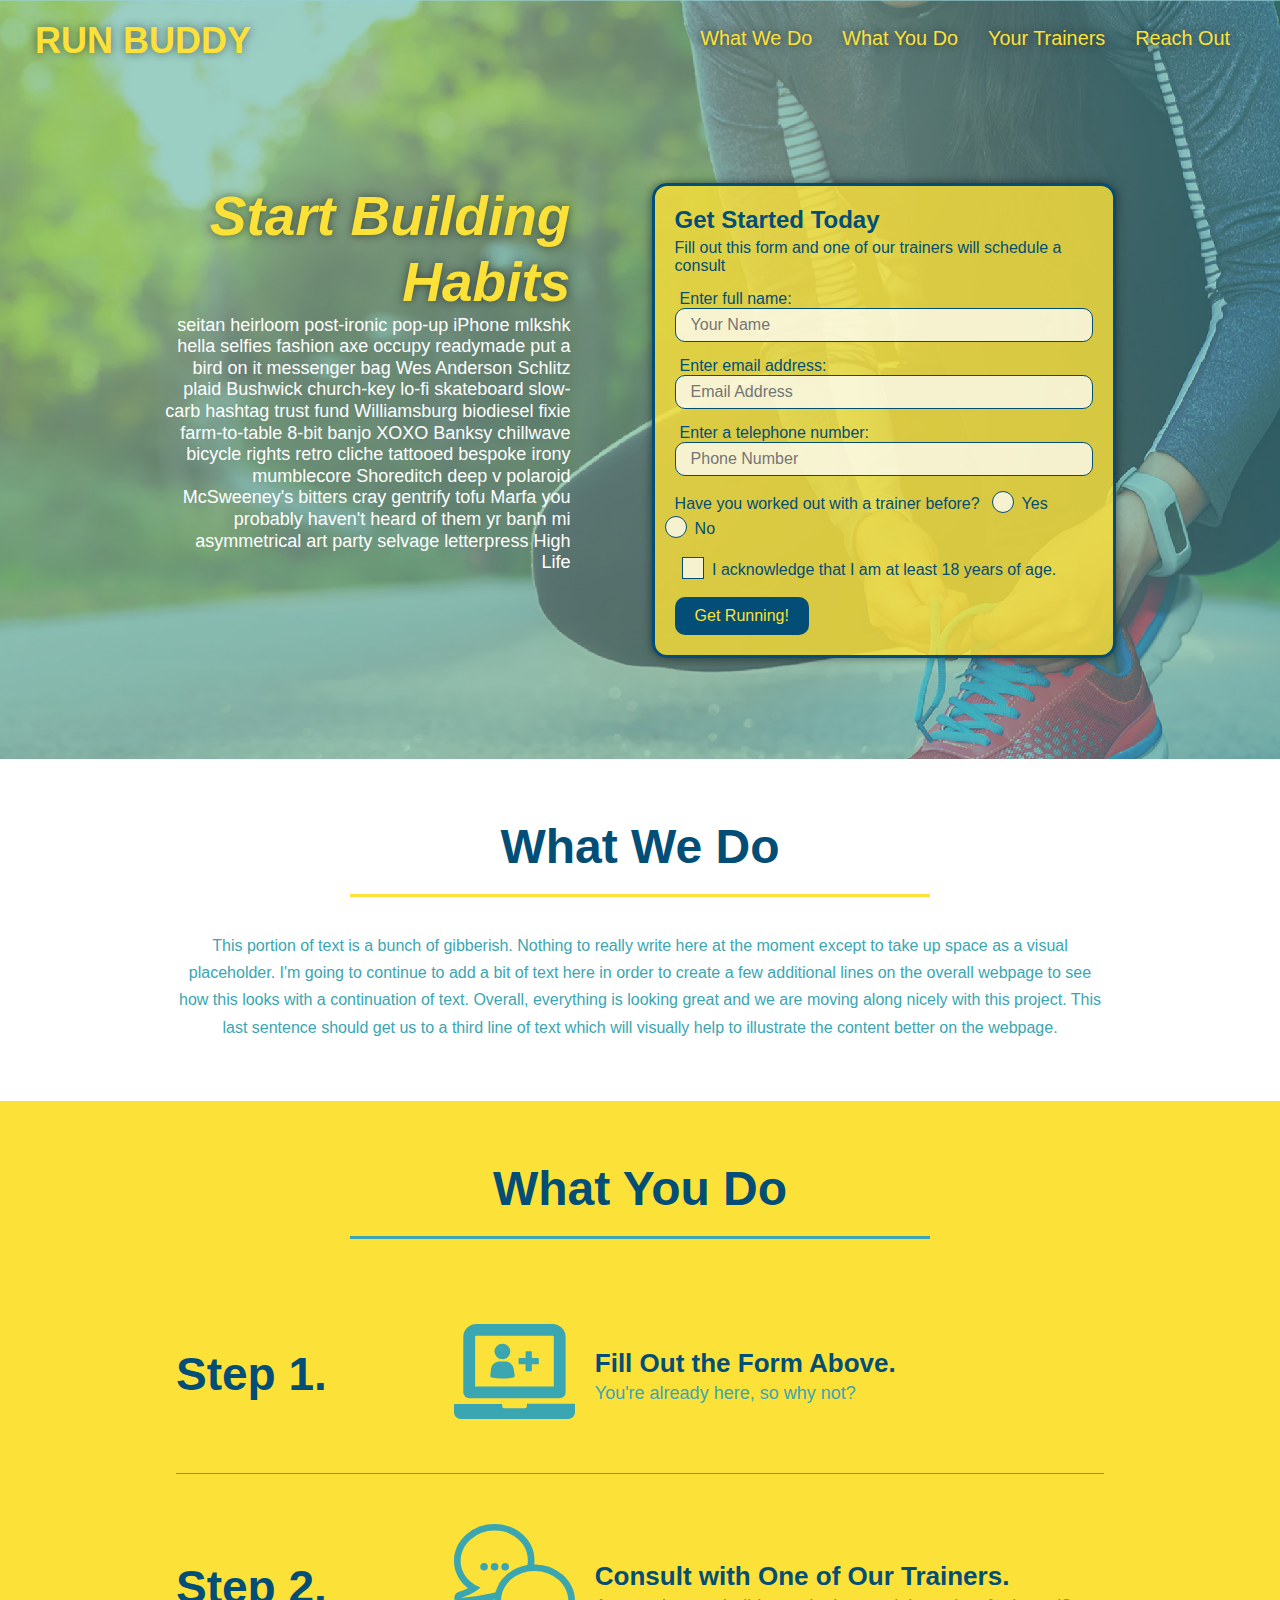
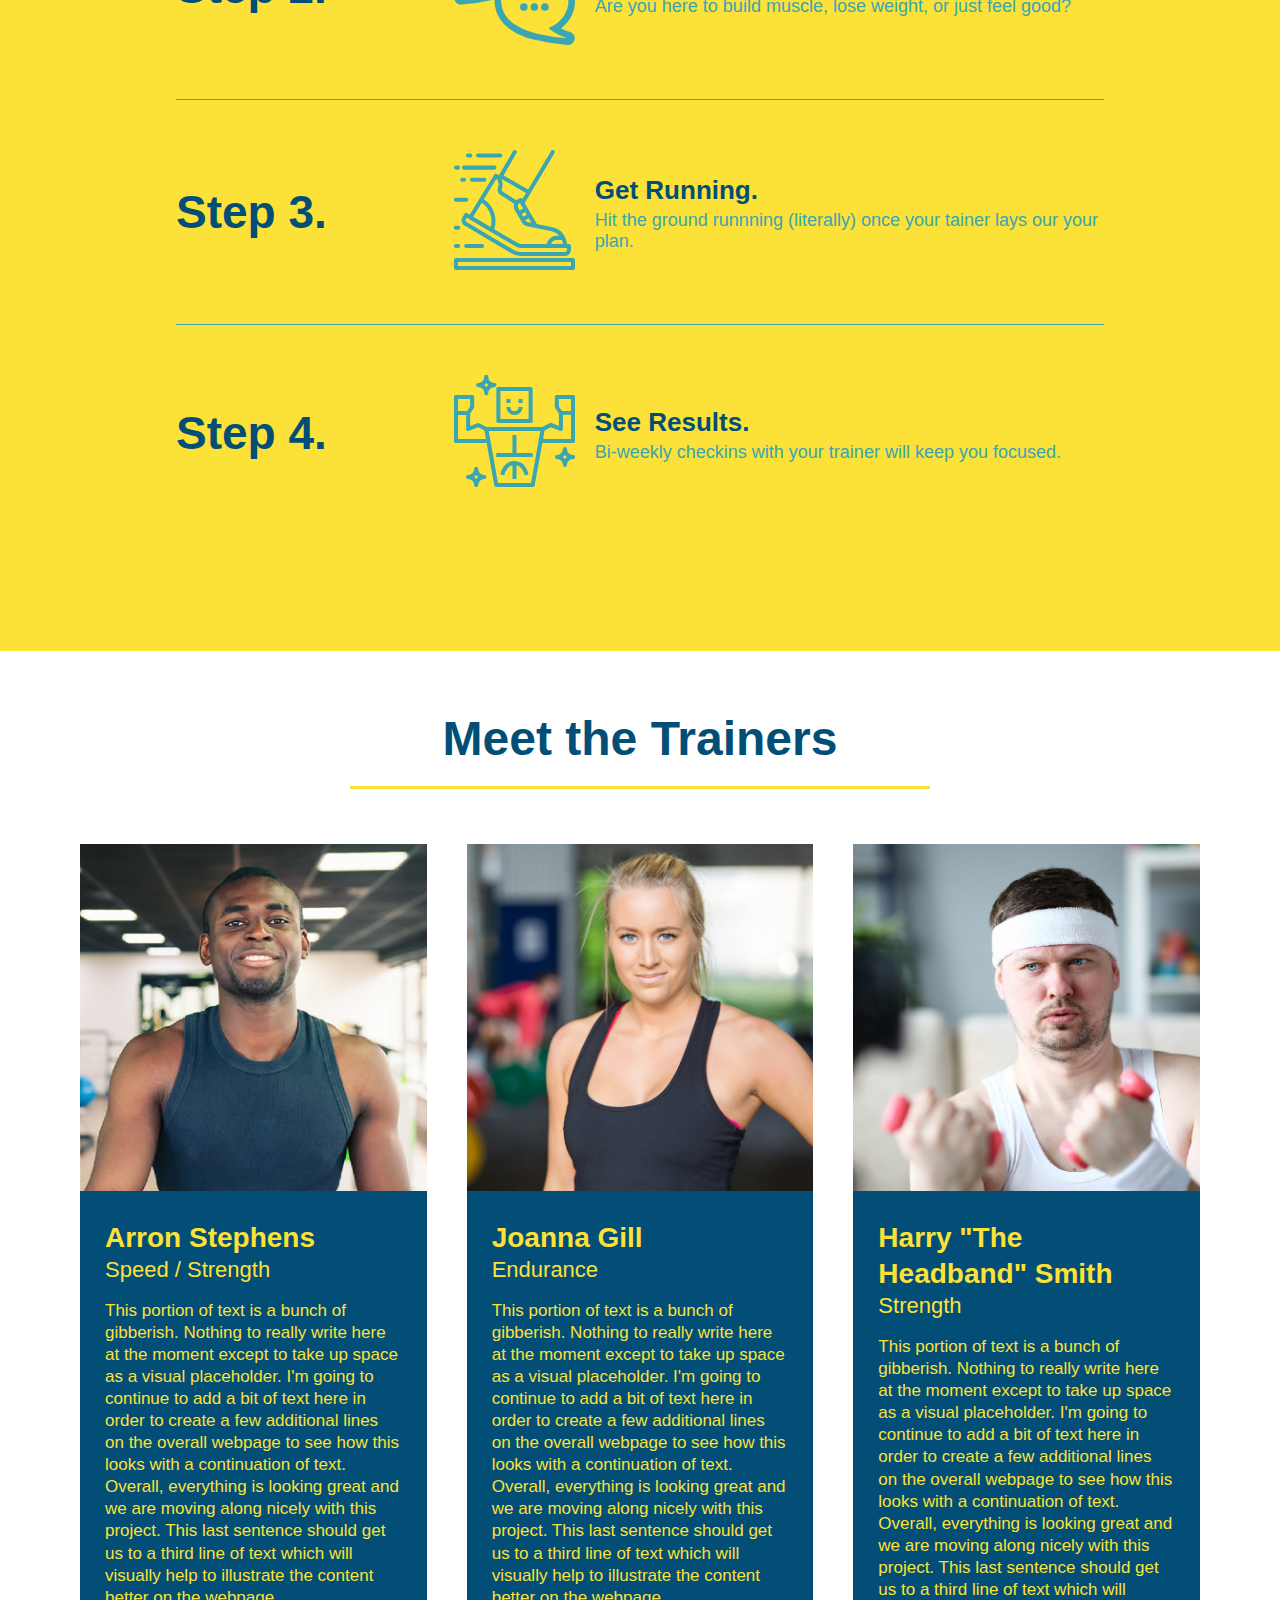
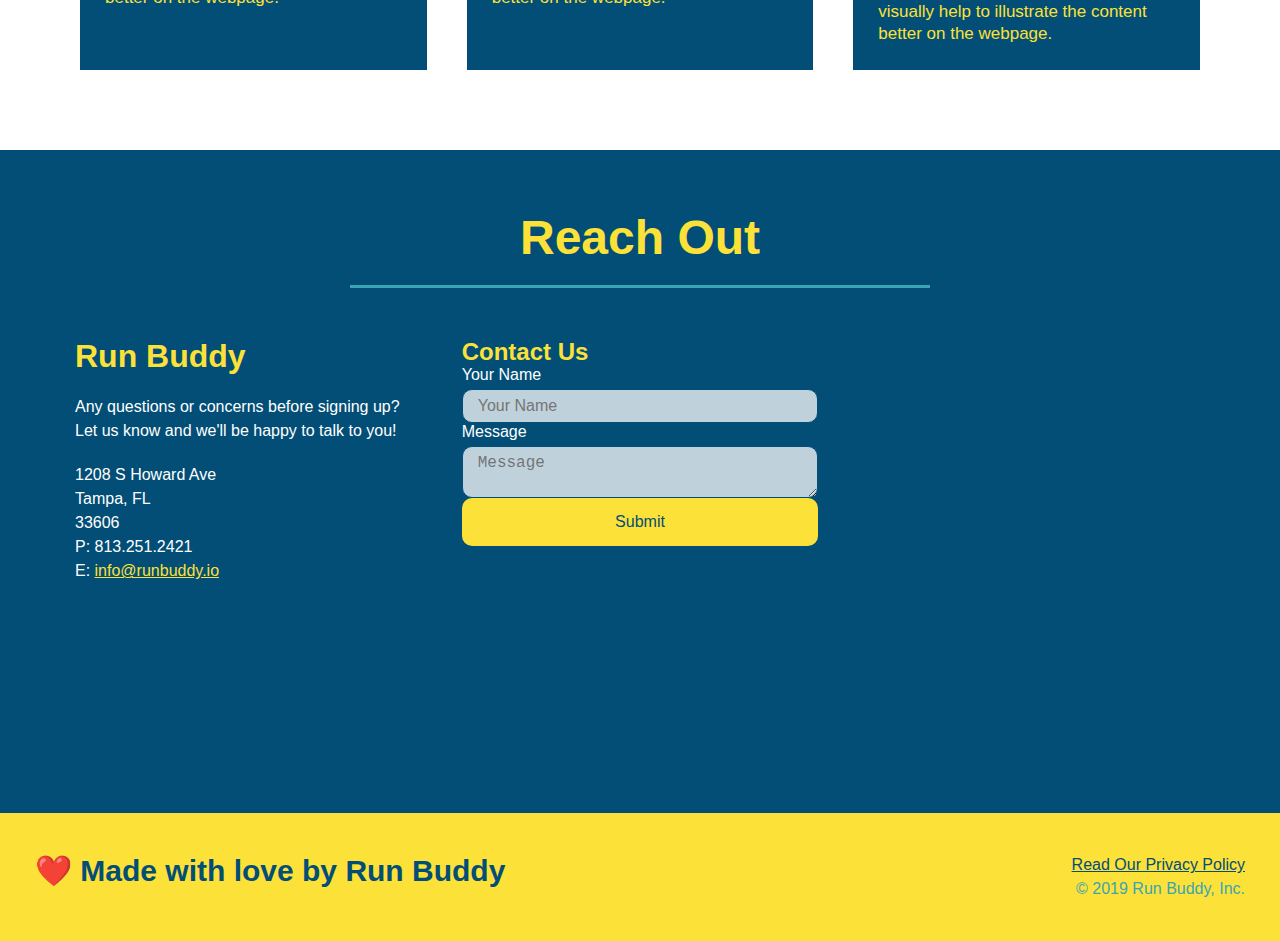
==== commit 077e0345: "final css touchups" ====
--- a/index.html
+++ b/index.html
@@ -55,17 +55,21 @@
             <input type="tel" placeholder="Phone Number" name="phone" id="phone" class="form-input"/>
             <p>
                 Have you worked out with a trainer before?
-                <input type="radio" name="trainer-confirm" id="trainer-yes" />
-                <label for="trainer-yes">Yes</label>
-                <input type="radio" name="trainer-confirm" id="trainer-no" />
-                <label for="trainer-no">No</label> 
-            </p>
-            <p>
-                <label for="checkbox" >
-                I acknowledge that I am at least 18 years of age
-                </label>
-                <input type="checkbox" name="age-confirm" id="checkbox" />
-            </p>
+                <span class="radio-wrapper">
+                  <input type="radio" name="trainer-confirm" id="trainer-yes" />
+                  <label for="trainer-yes">Yes</label>
+                </span>
+                <span class="radio-wrapper">
+                  <input type="radio" name="trainer-confirm" id="trainer-no" />
+                  <label for="trainer-no">No</label>
+                </span>
+              </p>
+              <p>
+                <span class="checkbox-wrapper">
+                  <input type="checkbox" name="age-confirm" id="checkbox" />
+                  <label for="checkbox">I acknowledge that I am at least 18 years of age.</label>
+                </span>
+              </p>
             <button type="submit">
                 Get Running!
             </button>
--- a/assets/css/style.css
+++ b/assets/css/style.css
@@ -1,3 +1,9 @@
+:root {
+    --primary-color: #fce138;
+    --secondary-color: #024e76;
+    --tertiary-color: #39a6b2;
+}
+
 * {
     margin: 0;
     padding: 0;
@@ -6,29 +12,39 @@
 
 body {
     /* more on this crazy alphanumerical value in a minute! */
-    color: #39a6b2;
+    color: var(--tertiary-color);
     font-family: Helvetica, Arial, sans-serif;
   }
 
   /* apply styles to <header> */
 header {
     padding: 20px 35px;
-    background-color: #39a6b2;
+    background-color: var(--tertiary-color);
     display: flex;
     justify-content: space-between;
     flex-wrap: wrap;
+    position: -webkit-sticky;
+    position: sticky;
+    top: 0;
+    background-image: url(../images/hero-bg.jpg);
+    background-size: cover;
+    background-position: center;
+    background-attachment: fixed;
+    background-position: 80%;
+    z-index: 9999;
   }
 
 header h1 {
     font-weight: bold;
     font-size: 36px;
-    color: #fce138;
+    color: var(--primary-color);
     margin: 0;
+    text-shadow: 0 0 10px rgba(0, 0, 0, 0.5)
 }
 
 header a {
     text-decoration: none;
-    color: #fce138;
+    color: var(--primary-color);
 }
 
 header nav {
@@ -47,10 +63,18 @@
     padding: 10px 15px;
     font-weight: lighter;
     font-size: 1.55vw;
+    text-shadow: 0 0 10px rgba(0, 0, 0, 0.5);
+}
+
+header nav ul li a:hover {
+    background: var(--primary-color);
+    color: var(--secondary-color);
+    border-radius: 15px;
+    text-shadow: none;
 }
 
 footer {
-    background: #fce138;
+    background: var(--primary-color);
     width: 100%;
     padding: 40px 35px;
     display: flex;
@@ -59,7 +83,7 @@
 }
 
 footer h2 {
-    color: #024e76;
+    color: var(--secondary-color);
     font-size: 30px;
     margin: 0
 }
@@ -70,7 +94,7 @@
 }
 
 footer a {
-    color: #024e76;
+    color: var(--secondary-color);
 }
 
 section {
@@ -86,6 +110,8 @@
     justify-content: center;
     flex-wrap: wrap;
     align-items: flex-start;
+    background-attachment: fixed;
+    background-position: 80%;
 }
 
 .hero-cta {
@@ -100,16 +126,23 @@
 .hero-cta h2 {
     font-style: italic;
     font-size: 55px;
-    color: #fce138;
+    color: var(--primary-color);
+    text-shadow: 0 0 10px rgba(0, 0, 0, 0.5);
 }
 
 .hero-form {
-    background-color: #fce138;
+    background-color: rgba(252,225,56, 0.8);
     padding: 20px;
-    color: #024e76;
-    border: solid 3px #024e76;
+    color: var(--secondary-color);
+    border: solid 3px var(--secondary-color);
     width: 40%;
     margin: 3.5%;
+    box-shadow: 0 0 10px rgba(0, 0, 0, 0.5);
+    border-radius: 15px;
+}
+
+.hero-form button:hover {
+    background-color: var(--tertiary-color);
 }
 
 .hero-form h3 {
@@ -122,13 +155,20 @@
 }
 
 .form-input {
-    border: 1px solid #024e76;
+    border: 1px solid var(--secondary-color);
     display: block;
     padding: 7px 15px;
     font-size: 16px;
-    color: #024e76;
+    color: var(--secondary-color);
     width: 100%;
     margin-bottom: 15px;
+    border-radius: 10px;
+    background-color: rgba(255, 255, 255, 0.75);
+}
+
+.form-input:focus {
+    background-color: rgba(255, 255, 255, 1);
+    outline: none;
 }
 
 .hero-form label {
@@ -136,18 +176,79 @@
 }
 
 .hero-form button {
-    color: #fce138;
-    background-color: #024e76;
+    color: var(--primary-color);
+    background-color: var(--secondary-color);
     border: none;
     padding: 10px 20px;
     font-size: 16px;
-}
+    border-radius: 10px;
+}
+
+.checkbox-wrapper input, .radio-wrapper input {
+    opacity: 0;
+}
+
+.checkbox-wrapper label, .radio-wrapper label {
+    position: relative;
+    left: 10px;
+    margin: 10px;
+    line-height: 1.6;
+}
+
+.checkbox-wrapper label::before, .radio-wrapper label::before {
+    content: "";
+    height: 20px;
+    width: 20px;
+    background: rgba(255, 255, 255, 0.75);  
+    border: 1px solid var(--secondary-color);  
+    position: absolute;
+    top: -4px;
+    left: -30px;
+  }
+
+  .radio-wrapper label::before {
+      border-radius: 50%;
+  }
+  
+  .radio-wrapper label::after {
+    content: "";
+    width: 20px;
+    height: 20px;
+    border-radius: 50%;
+    background: var(--secondary-color);
+    position: absolute;
+    left: -29px;
+    top: -3px;
+    background-image: radial-gradient(circle, var(--tertiary-color), var(--secondary-color));
+  }
+  
+  .checkbox-wrapper label::after {
+    content: "";
+    height: 6px;
+    width: 14px;
+    border-left: 2px solid var(--secondary-color);
+    border-bottom: 2px solid var(--secondary-color);
+    position: absolute;
+    left: -26px;
+    top: 1px;
+    transform: rotate(-58deg);
+  }
+
+  .checkbox-wrapper input + label::after, .radio-wrapper input + label::after {
+  content: none;
+}
+
+.checkbox-wrapper input:checked + label::after, 
+.radio-wrapper input:checked + label::after {
+  content: "";
+}
+
 /* Hero Style End */
 
 /* Section Title Style Start */
 .section-title {
     font-size: 48px;
-    color: #024e76;
+    color: var(--secondary-color);
     border-bottom: 3px solid;
     padding-bottom: 20px;
     text-align: center;
@@ -156,11 +257,11 @@
 }
 
 .primary-border {
-    border-color: #fce138;
+    border-color: var(--primary-color);
 }
 
 .secondary-border {
-    border-color: #39a6b2;
+    border-color: var(--tertiary-color);
 }
 /* Section Title Style End */
 
@@ -168,7 +269,7 @@
 
 .intro p {
     line-height: 1.7;
-    color: #39a6b2;
+    color: var(--tertiary-color);
     width: 80%;
     font-size: 20 px;
     margin: 0 auto;
@@ -178,35 +279,38 @@
 
 /* What You Do Style Start */
 .steps {
-    background: #fce138;
+    background: var(--primary-color);
 }
 
 .step h3 {
-    color: #024e76;
+    color: var(--secondary-color);
     font-size: 46px;
     flex: 1 30%;
 }
 
 .step-text p {
-    color: #39a6b2;
+    color: var(--tertiary-color);
     font-size: 18px;
 }
 
 .step-text h4 {
     font-size: 26px;
     line-height: 1.5;
-    color: #024e76;
+    color: var(--secondary-color);
 }
 
 .step {
     margin: 50px auto;
     padding-bottom: 50px;
     width: 80%;
-    border-bottom: 1px solid #39a6b2;
     display: flex;
     flex-wrap: wrap;
     align-items: center;
     justify-content: space-between;
+}
+
+.step:not(:last-child) {
+    border-bottom: 1px solid var(--tertiary-color);
 }
 
 .step-info {
@@ -243,8 +347,8 @@
 
 .trainer {
     margin: 20px;
-    background: #024e76;
-    color: #fce138;
+    background: var(--secondary-color);
+    color: var(--primary-color);
     flex: 1;
 }
 
@@ -282,10 +386,10 @@
 
 /* Reach Out Styles Start */
 .contact {
-    background: #024e76;
+    background: var(--secondary-color);
 }
 .contact h2 {
-    color: #fce138;
+    color: var(--primary-color);
 }
 
 .contact-info iframe {
@@ -297,7 +401,7 @@
 }
 
 .contact-info h3 {
-    color: #fce138;
+    color: var(--primary-color);
     font-size: 32px;
 }
 
@@ -309,7 +413,7 @@
 }
 
 .contact-info a {
-    color: #fce138;
+    color: var(--primary-color);
 }
 
 .contact-info {
@@ -324,24 +428,37 @@
 }
 
 .contact-form input, .contact-form textarea {
-    border: 1px solid #024e76;
+    border: 1px solid var(--secondary-color);
     display: block;
     padding: 7px 15px;
     font-size: 16px;
-    color: #024e76;
+    color: var(--secondary-color);
     width: 100%;
     margin-top: 15px;
     margin-top: 5px;
+    border-radius: 10px;
+    background-color: rgba(255, 255, 255, 0.75);
+}
+
+.contact-form input:focus, .contact-form textarea:focus {
+    background-color: rgba(255, 255, 255, 1);
+    outline: none;
 }
 
 .contact-form button {
     width: 100%;
     border: none;
-    background: #fce138;
-    color: #024e76;
+    background: var(--primary-color);
+    color: var(--secondary-color);
     text-align: center;
     padding: 15px 0;
     font-size: 16px;
+    border-radius: 10px;
+}
+
+.contact-form button:hover {
+    color: var(--primary-color);
+    background: var(--tertiary-color);
 }
 
 /* Reach Out Styles End */
@@ -352,27 +469,123 @@
 
 /* MEDIA QUERY FOR SMALLER DESKTOP SCREENS AND SMALLER */
 @media screen and (max-width: 980px) {
-    
-  }
+    header {
+        padding-bottom: 0;
+        justify-content: center;
+        position: relative;
+    }
+
+    header h1 {
+        width: 100%;
+        text-align: center;
+    }
+
+    header nav ul {
+        margin-top: 20px;
+        width: 100%;
+        justify-content: center;
+    }
+
+    header nav ul li a {
+        font-size: 20px;
+    }
+
+    footer h2, footer div {
+        text-align: center;
+        width: 100%;
+    }
+
+    .hero-cta, .hero-form {
+        width: 100%;
+    }
+      
+    .hero-cta {
+        text-align: center;
+    }
+
+    .section-title {
+        width: 80%;
+    }
+      
+    .trainer {
+        flex: 0 70%;
+    }
+      
+    .contact-info iframe{
+        flex: 1 100%;
+    }  
+}
+  
   
   /* MEDIA QUERY FOR TABLETS AND SMALLER */
   @media screen and (max-width: 768px) {
-    
+    section {
+        padding: 30px 15px;
+    }
+
+    .step h3 {
+        flex: 1 100%;
+        text-align: center;
+    }
+    
+    .step-info {
+        flex: 2 100%;
+        text-align: center;
+        justify-content: center;
+    }
+    
+    .step-img {
+        flex: 0 32%;
+        margin-right: 0;
+        margin-top: 15px;
+        margin-bottom: 15px;
+    }
+    
+    .step-text {
+        flex: 100%;  
+    }
   }
   
   /* MEDIA QUERY FOR MOBILE PHONES AND SMALLER */
   @media screen and (max-width: 575px) {
-    
-  }
-
-
-
-
-
-
-
-
-
-
-
-
+    .hero-form button {
+        width: 100%;
+    }
+    
+    .section-title {
+        width: 95%;
+    }
+    
+    .intro p {
+        width: 100%;
+    }
+    
+    .trainer {
+        flex: 0 100%;
+    }
+    
+    .contact-info {
+        text-align: center;
+    }
+    
+    .contact-info > * {
+        flex: 0 100%;
+    }
+
+    .contact-form {
+        order: 3;
+    }
+    
+  }
+
+
+
+
+
+
+
+
+
+
+
+
